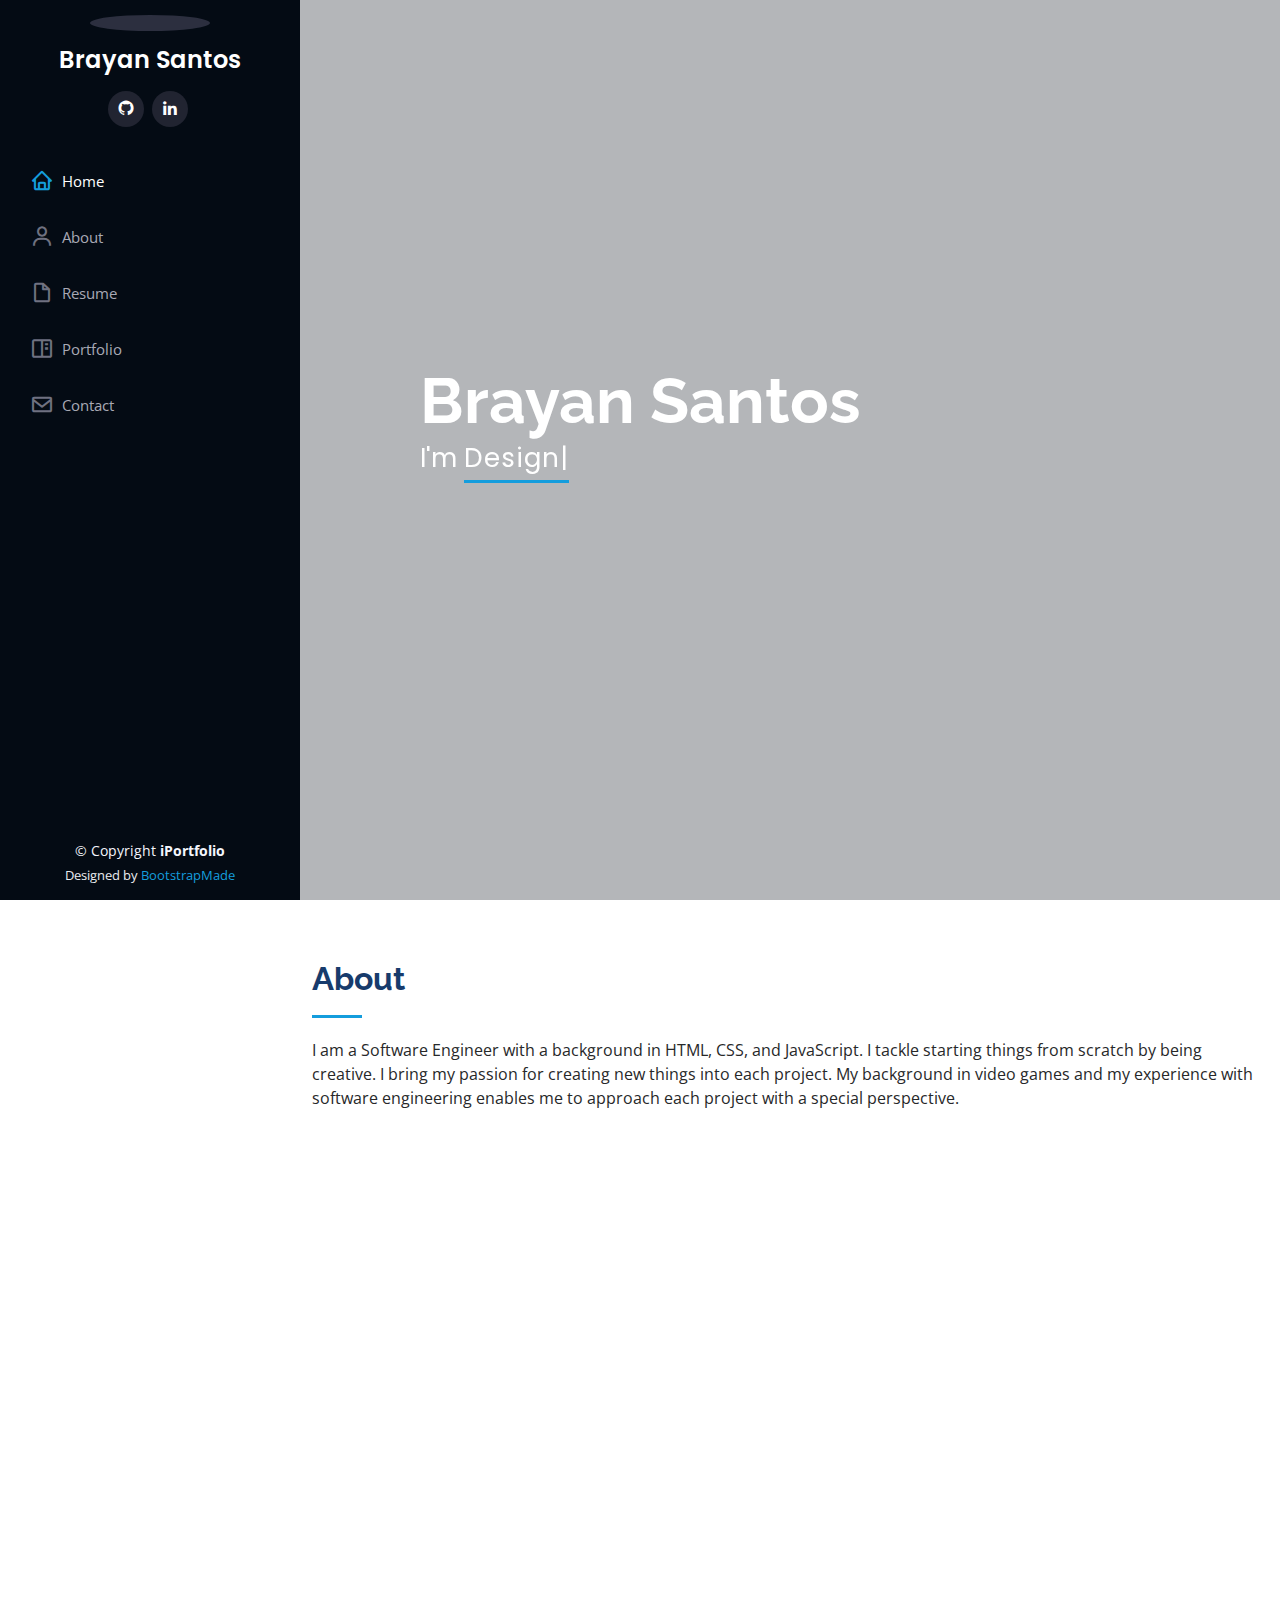
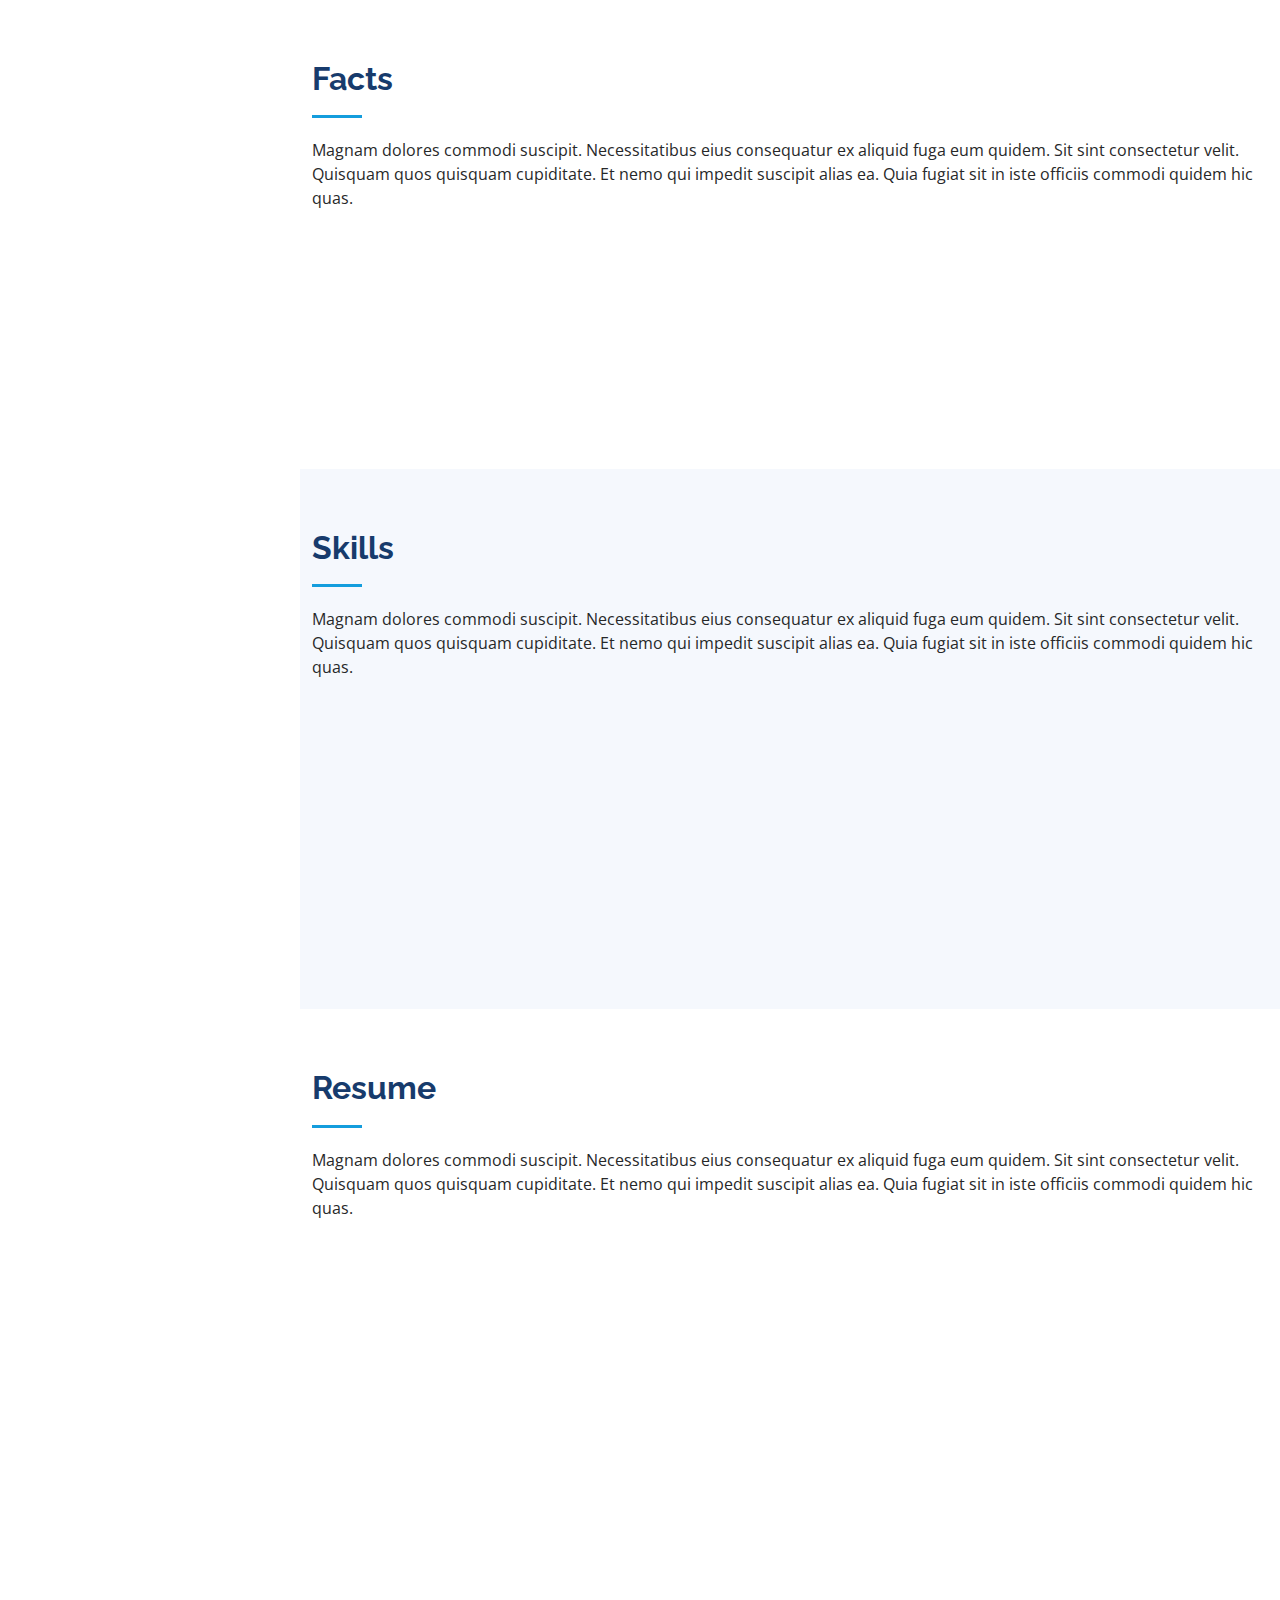
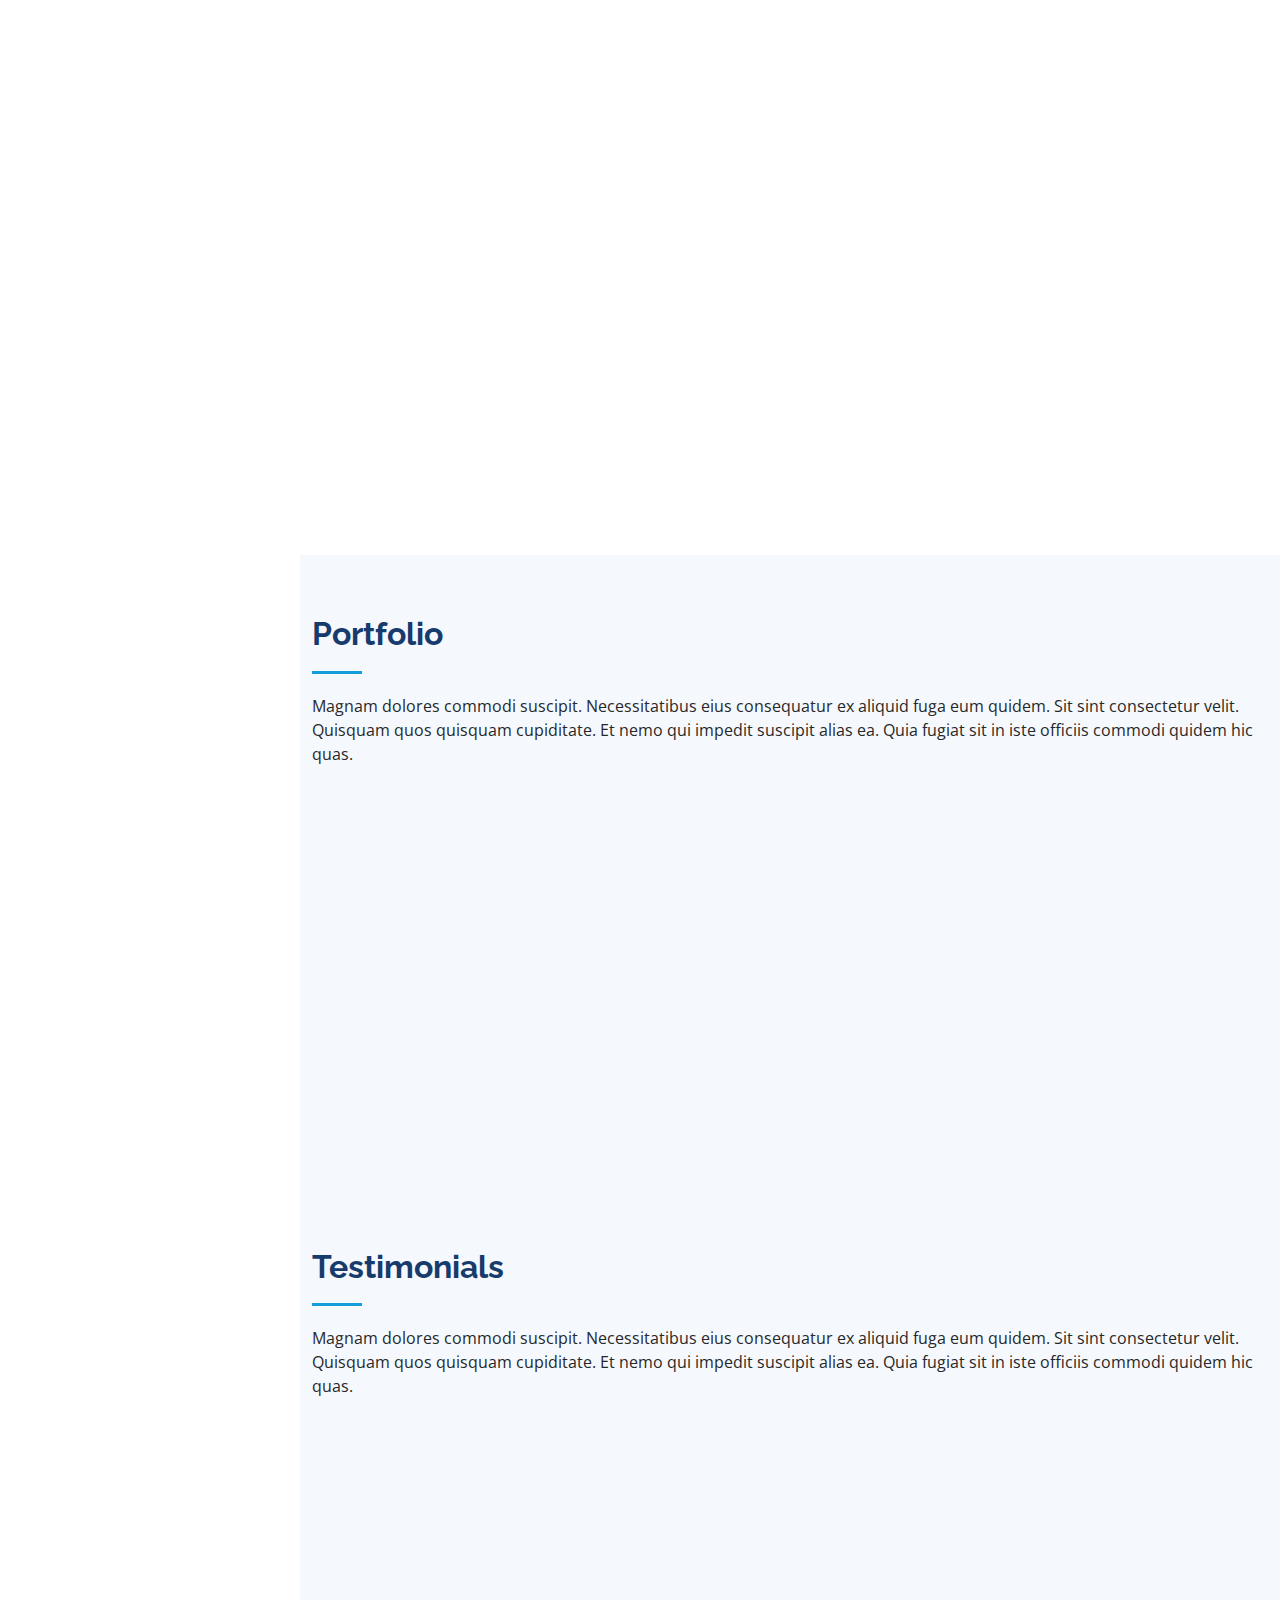
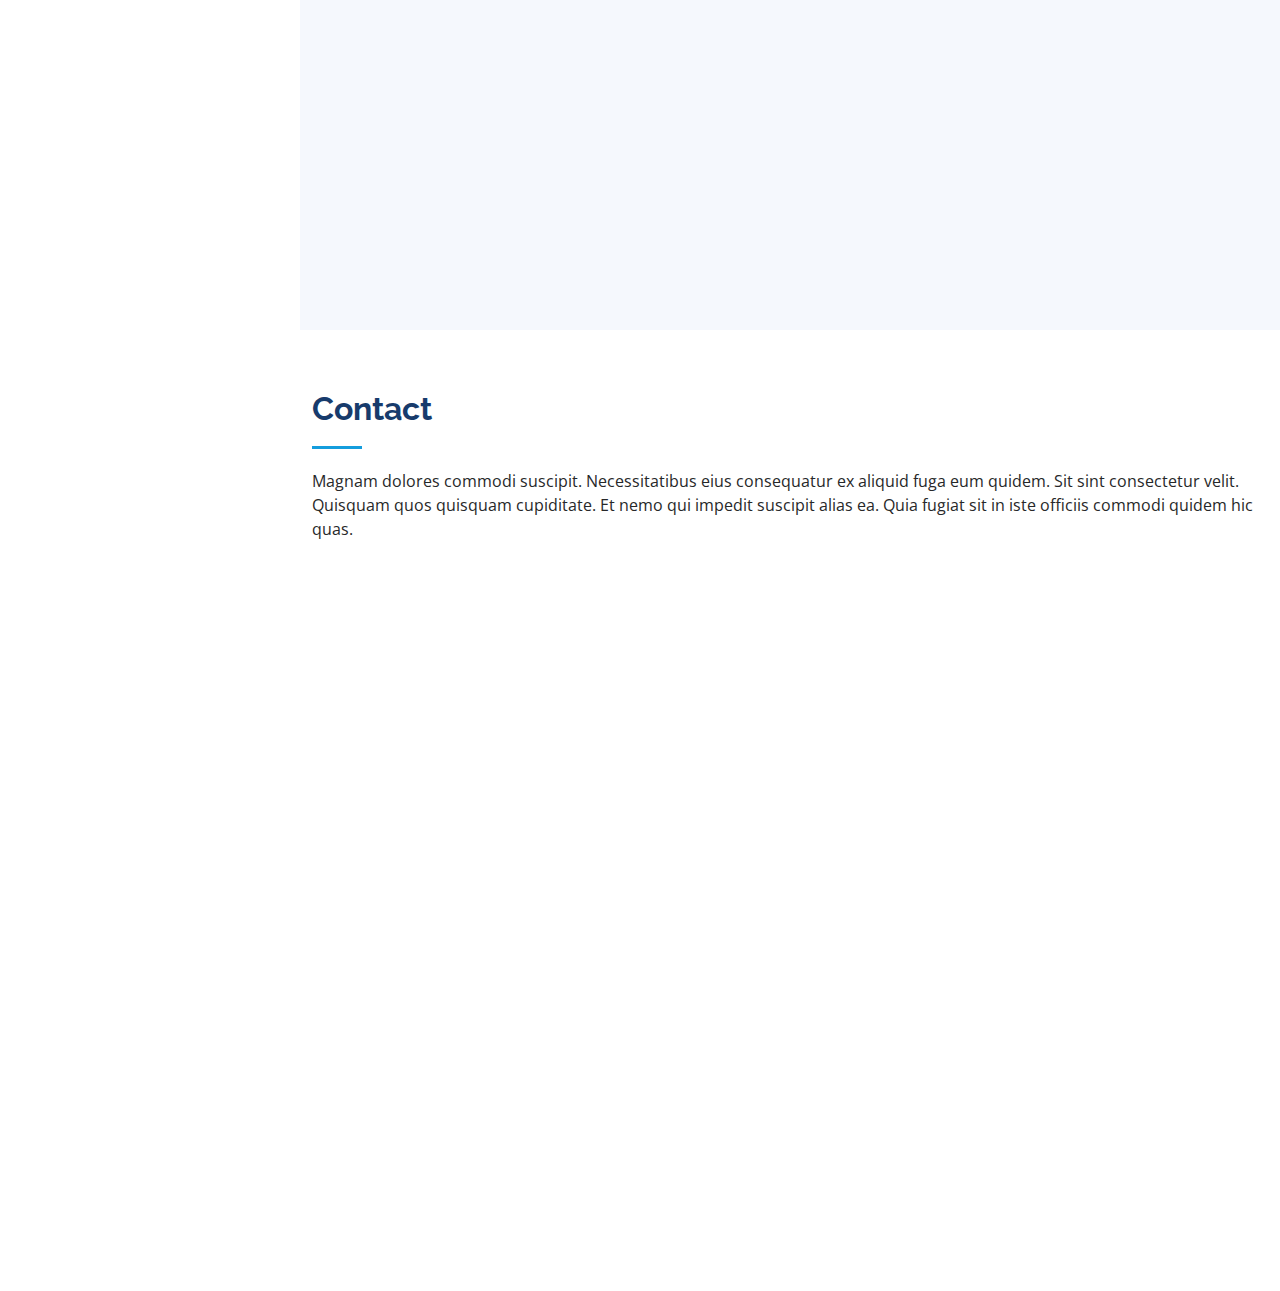
==== index.html @ 679c499c "updated portfolio" ====
<!DOCTYPE html>
<html lang="en">

<head>
  <meta charset="utf-8">
  <meta content="width=device-width, initial-scale=1.0" name="viewport">

  <title>Brayan Santos</title>
  <meta content="" name="description">
  <meta content="" name="keywords">

  <!-- Favicons -->
  <link href="assets/img/favicon.png" rel="icon">
  <link href="assets/img/apple-touch-icon.png" rel="apple-touch-icon">

  <!-- Google Fonts -->
  <link href="https://fonts.googleapis.com/css?family=Open+Sans:300,300i,400,400i,600,600i,700,700i|Raleway:300,300i,400,400i,500,500i,600,600i,700,700i|Poppins:300,300i,400,400i,500,500i,600,600i,700,700i" rel="stylesheet">

  <!-- Vendor CSS Files -->
  <link href="assets/vendor/aos/aos.css" rel="stylesheet">
  <link href="assets/vendor/bootstrap/css/bootstrap.min.css" rel="stylesheet">
  <link href="assets/vendor/bootstrap-icons/bootstrap-icons.css" rel="stylesheet">
  <link href="assets/vendor/boxicons/css/boxicons.min.css" rel="stylesheet">
  <link href="assets/vendor/glightbox/css/glightbox.min.css" rel="stylesheet">
  <link href="assets/vendor/swiper/swiper-bundle.min.css" rel="stylesheet">

  <!-- Template Main CSS File -->
  <link href="assets/css/style.css" rel="stylesheet">

  <!-- =======================================================
  * Template Name: iPortfolio - v3.3.0
  * Template URL: https://bootstrapmade.com/iportfolio-bootstrap-portfolio-websites-template/
  * Author: BootstrapMade.com
  * License: https://bootstrapmade.com/license/
  ======================================================== -->
</head>

<body>

  <!-- ======= Mobile nav toggle button ======= -->
  <i class="bi bi-list mobile-nav-toggle d-xl-none"></i>

  <!-- ======= Header ======= -->
  <header id="header">
    <div class="d-flex flex-column">

      <div class="profile">
        <img src="assets/img/IMG_1778.jpg" alt="" class="img-fluid rounded-circle">
        <h1 class="text-light"><a href="index.html">Brayan Santos</a></h1>
        <div class="social-links mt-3 text-center">
          <a href="https://github.com/braryansantos97" class="github"><i class="bx bxl-github"></i></a>
          <a href="https://www.linkedin.com/in/brayan-santos/" class="linkedin"><i class="bx bxl-linkedin"></i></a>
        </div>
      </div>

      <nav id="navbar" class="nav-menu navbar">
        <ul>
          <li><a href="#hero" class="nav-link scrollto active"><i class="bx bx-home"></i> <span>Home</span></a></li>
          <li><a href="#about" class="nav-link scrollto"><i class="bx bx-user"></i> <span>About</span></a></li>
          <li><a href="#resume" class="nav-link scrollto"><i class="bx bx-file-blank"></i> <span>Resume</span></a></li>
          <li><a href="#portfolio" class="nav-link scrollto"><i class="bx bx-book-content"></i> <span>Portfolio</span></a></li>
          <li><a href="#contact" class="nav-link scrollto"><i class="bx bx-envelope"></i> <span>Contact</span></a></li>
        </ul>
      </nav><!-- .nav-menu -->
    </div>
  </header><!-- End Header -->

  <!-- ======= Hero Section ======= -->
  <section id="hero" class="d-flex flex-column justify-content-center align-items-center">
    <div class="hero-container" data-aos="fade-in">
      <h1>Brayan Santos</h1>
      <p>I'm <span class="typed" data-typed-items="Designer, Developer, Freelancer"></span></p>
    </div>
  </section><!-- End Hero -->

  <main id="main">

    <!-- ======= About Section ======= -->
    <section id="about" class="about">
      <div class="container">

        <div class="section-title">
          <h2>About</h2>
          <p>
            I am a Software Engineer with a background in HTML, CSS, and JavaScript. I tackle starting things from scratch by being creative.
            I bring my passion for creating new things into each project.
            My background in video games and my experience with software engineering enables me to approach each project with a special perspective.
          </p>
        </div>

        <div class="row">
          <div class="col-lg-4" data-aos="fade-right">
            <img src="assets/img/IMG_1778.jpg" class="img-fluid" alt="">
          </div>
          <div class="col-lg-8 pt-4 pt-lg-0 content" data-aos="fade-left">
            <h3>Software Engineer</h3>
            <p class="fst-italic">
              Lorem ipsum dolor sit amet, consectetur adipiscing elit, sed do eiusmod tempor incididunt ut labore et dolore
              magna aliqua.
            </p>
            <div class="row">
              <div class="col-lg-6">
                <ul>
                  <li><i class="bi bi-chevron-right"></i> <strong>Birthday:</strong> <span>3 Nov 1997</span></li>
                  <li><i class="bi bi-chevron-right"></i> <strong>Website:</strong> <span>www.example.com</span></li>
                  <li><i class="bi bi-chevron-right"></i> <strong>Phone:</strong> <span>+1 571 659 3630</span></li>
                  <li><i class="bi bi-chevron-right"></i> <strong>City:</strong> <span>Virginia, USA</span></li>
                </ul>
              </div>
              <div class="col-lg-6">
                <ul>
                  <li><i class="bi bi-chevron-right"></i> <strong>Age:</strong> <span>23</span></li>
                  <li><i class="bi bi-chevron-right"></i> <strong>Degree:</strong> <span></span></li>
                  <li><i class="bi bi-chevron-right"></i> <strong>Email:</strong> <span>santos.a.brayan97@gmail.com</span></li>
                </ul>
              </div>
            </div>
            <p>
              Officiis eligendi itaque labore et dolorum mollitia officiis optio vero. Quisquam sunt adipisci omnis et ut. Nulla accusantium dolor incidunt officia tempore. Et eius omnis.
              Cupiditate ut dicta maxime officiis quidem quia. Sed et consectetur qui quia repellendus itaque neque. Aliquid amet quidem ut quaerat cupiditate. Ab et eum qui repellendus omnis culpa magni laudantium dolores.
            </p>
          </div>
        </div>

      </div>
    </section><!-- End About Section -->

    <!-- ======= Facts Section ======= -->
    <section id="facts" class="facts">
      <div class="container">

        <div class="section-title">
          <h2>Facts</h2>
          <p>Magnam dolores commodi suscipit. Necessitatibus eius consequatur ex aliquid fuga eum quidem. Sit sint consectetur velit. Quisquam quos quisquam cupiditate. Et nemo qui impedit suscipit alias ea. Quia fugiat sit in iste officiis commodi quidem hic quas.</p>
        </div>

        <div class="row no-gutters">

          <!-- <div class="col-lg-3 col-md-6 d-md-flex align-items-md-stretch" data-aos="fade-up">
            <div class="count-box">
              <i class="bi bi-emoji-smile"></i>
              <span data-purecounter-start="0" data-purecounter-end="232" data-purecounter-duration="1" class="purecounter"></span>
              <p><strong>Happy Clients</strong> consequuntur quae</p>
            </div>
          </div> -->

          <div class="col-lg-3 col-md-6 d-md-flex align-items-md-stretch" data-aos="fade-up" data-aos-delay="100">
            <div class="count-box">
              <i class="bi bi-journal-richtext"></i>
              <span data-purecounter-start="0" data-purecounter-end="15" data-purecounter-duration="1" class="purecounter"></span>
              <p><strong>Projects</strong> adipisci atque cum quia aut</p>
            </div>
          </div>

          <div class="col-lg-3 col-md-6 d-md-flex align-items-md-stretch" data-aos="fade-up" data-aos-delay="200">
            <div class="count-box">
              <i class="bi bi-headset"></i>
              <span data-purecounter-start="0" data-purecounter-end="400" data-purecounter-duration="1" class="purecounter"></span>
              <p><strong>Hours Of Support</strong> aut commodi quaerat</p>
            </div>
          </div>

          <div class="col-lg-3 col-md-6 d-md-flex align-items-md-stretch" data-aos="fade-up" data-aos-delay="300">
            <div class="count-box">
              <i class="bi bi-people"></i>
              <span data-purecounter-start="0" data-purecounter-end="2" data-purecounter-duration="1" class="purecounter"></span>
              <p><strong>Hard Workers</strong> rerum asperiores dolor</p>
            </div>
          </div>

        </div>

      </div>
    </section><!-- End Facts Section -->

    <!-- ======= Skills Section ======= -->
    <section id="skills" class="skills section-bg">
      <div class="container">

        <div class="section-title">
          <h2>Skills</h2>
          <p>Magnam dolores commodi suscipit. Necessitatibus eius consequatur ex aliquid fuga eum quidem. Sit sint consectetur velit. Quisquam quos quisquam cupiditate. Et nemo qui impedit suscipit alias ea. Quia fugiat sit in iste officiis commodi quidem hic quas.</p>
        </div>

        <div class="row skills-content">

          <div class="col-lg-6" data-aos="fade-up">

            <div class="progress">
              <span class="skill">HTML <i class="val">100%</i></span>
              <div class="progress-bar-wrap">
                <div class="progress-bar" role="progressbar" aria-valuenow="100" aria-valuemin="0" aria-valuemax="100"></div>
              </div>
            </div>

            <div class="progress">
              <span class="skill">CSS <i class="val">75%</i></span>
              <div class="progress-bar-wrap">
                <div class="progress-bar" role="progressbar" aria-valuenow="75" aria-valuemin="0" aria-valuemax="100"></div>
              </div>
            </div>

            <div class="progress">
              <span class="skill">JavaScript <i class="val">75%</i></span>
              <div class="progress-bar-wrap">
                <div class="progress-bar" role="progressbar" aria-valuenow="75" aria-valuemin="0" aria-valuemax="100"></div>
              </div>
            </div>

            <div class="progress">
              <span class="skill">Node.Js <i class="val">65%</i></span>
              <div class="progress-bar-wrap">
                <div class="progress-bar" role="progressbar" aria-valuenow="65" aria-valuemin="0" aria-valuemax="100"></div>
              </div>
            </div>

          </div>

          <div class="col-lg-6" data-aos="fade-up" data-aos-delay="100">

            <div class="progress">
              <span class="skill">React <i class="val">65%</i></span>
              <div class="progress-bar-wrap">
                <div class="progress-bar" role="progressbar" aria-valuenow="65" aria-valuemin="0" aria-valuemax="100"></div>
              </div>
            </div>

            <div class="progress">
              <span class="skill">Phyton <i class="val">50%</i></span>
              <div class="progress-bar-wrap">
                <div class="progress-bar" role="progressbar" aria-valuenow="50" aria-valuemin="0" aria-valuemax="100"></div>
              </div>
            </div>

            <div class="progress">
              <span class="skill">express <i class="val">65%</i></span>
              <div class="progress-bar-wrap">
                <div class="progress-bar" role="progressbar" aria-valuenow="65" aria-valuemin="0" aria-valuemax="100"></div>
              </div>
            </div>

            <div class="progress">
              <span class="skill">Jira <i class="val">50%</i></span>
              <div class="progress-bar-wrap">
                <div class="progress-bar" role="progressbar" aria-valuenow="50" aria-valuemin="0" aria-valuemax="100"></div>
              </div>
            </div>

          </div>

        </div>

      </div>
    </section><!-- End Skills Section -->

    <!-- ======= Resume Section ======= -->
    <section id="resume" class="resume">
      <div class="container">

        <div class="section-title">
          <h2>Resume</h2>
          <p>Magnam dolores commodi suscipit. Necessitatibus eius consequatur ex aliquid fuga eum quidem. Sit sint consectetur velit. Quisquam quos quisquam cupiditate. Et nemo qui impedit suscipit alias ea. Quia fugiat sit in iste officiis commodi quidem hic quas.</p>
        </div>

        <div class="row">
          <div class="col-lg-6" data-aos="fade-up">
            <h3 class="resume-title">Sumary</h3>
            <div class="resume-item pb-0">
              <h4>Brayan Santos</h4>
              <p><em>Innovative and deadline-driven Graphic Designer with 3+ years of experience designing and developing user-centered digital/print marketing material from initial concept to final, polished deliverable.</em></p>
              <ul>
                <li>4992 Landover ct,Woodbridge, VA</li>
                <li>(571) 659-3630</li>
                <li>santos.a.brayan97@gmail.com</li>
              </ul>
            </div>

            <h3 class="resume-title">Education</h3>
            <div class="resume-item">
              <h4>Software Engineering Immersive</h4>
              <h5>2021 - 2021</h5>
              <p><em>General Assembly</em></p>
              <p>Qui deserunt veniam. Et sed aliquam labore tempore sed quisquam iusto autem sit. Ea vero voluptatum qui ut dignissimos deleniti nerada porti sand markend</p>
            </div>
            <div class="resume-item">
              <h4>High School diploma</h4>
              <h5>2015 - 2018</h5>
              <p><em>C.D Hylton High School</em></p>
              <p>Quia nobis sequi est occaecati aut. Repudiandae et iusto quae reiciendis et quis Eius vel ratione eius unde vitae rerum voluptates asperiores voluptatem Earum molestiae consequatur neque etlon sader mart dila</p>
            </div>
          </div>
          <div class="col-lg-6" data-aos="fade-up" data-aos-delay="100">
            <h3 class="resume-title">Professional Experience</h3>
            <div class="resume-item">
              <h4>Senior graphic design specialist</h4>
              <h5>2019 - Present</h5>
              <p><em>Experion, New York, NY </em></p>
              <ul>
                <li>Lead in the design, development, and implementation of the graphic, layout, and production communication materials</li>
                <li>Delegate tasks to the 7 members of the design team and provide counsel on all aspects of the project. </li>
                <li>Supervise the assessment of all graphic materials in order to ensure quality and accuracy of the design</li>
                <li>Oversee the efficient use of production project budgets ranging from $2,000 - $25,000</li>
              </ul>
            </div>
            <div class="resume-item">
              <h4>Graphic design specialist</h4>
              <h5>2017 - 2018</h5>
              <p><em>Stepping Stone Advertising, New York, NY</em></p>
              <ul>
                <li>Developed numerous marketing programs (logos, brochures,infographics, presentations, and advertisements).</li>
                <li>Managed up to 5 projects or tasks at a given time while under pressure</li>
                <li>Recommended and consulted with clients on the most appropriate graphic design</li>
                <li>Created 4+ design presentations and proposals a month for clients and account managers</li>
              </ul>
            </div>
          </div>
        </div>

      </div>
    </section><!-- End Resume Section -->

    <!-- ======= Portfolio Section ======= -->
    <section id="portfolio" class="portfolio section-bg">
      <div class="container">

        <div class="section-title">
          <h2>Portfolio</h2>
          <p>Magnam dolores commodi suscipit. Necessitatibus eius consequatur ex aliquid fuga eum quidem. Sit sint consectetur velit. Quisquam quos quisquam cupiditate. Et nemo qui impedit suscipit alias ea. Quia fugiat sit in iste officiis commodi quidem hic quas.</p>
        </div>

        <div class="row" data-aos="fade-up">
          <div class="col-lg-12 d-flex justify-content-center">
            <ul id="portfolio-flters">
              <li data-filter="*" class="filter-active">All</li>
              <li data-filter=".filter-app">App</li>
              <li data-filter=".filter-card">Card</li>
              <li data-filter=".filter-web">Web</li>
            </ul>
          </div>
        </div>

        <div class="row portfolio-container" data-aos="fade-up" data-aos-delay="100">

          <div class="col-lg-4 col-md-6 portfolio-item filter-app">
            <div class="portfolio-wrap">
              <img src="assets/img/portfolio/Screen Shot 2021-09-15 at 12.10.08 PM.png" class="img-fluid" alt="">
              <div class="portfolio-links">
                <a href="https://bookmarks-santos.herokuapp.com/"><i class="bx bx-plus"></i></a>
                <a href="portfolio-details.html" title="More Details"><i class="bx bx-link"></i></a>
              </div>
            </div>
          </div>

          <div class="col-lg-4 col-md-6 portfolio-item filter-web">
            <div class="portfolio-wrap">
              <img src="assets/img/portfolio/Screen Shot 2021-09-15 at 11.29.41 AM.png" class="img-fluid" alt="">
              <div class="portfolio-links">
                <a href="https://gigis-outlet-llc.herokuapp.com/"><i class="bx bx-plus"></i></a>
                <a href="portfolio-details.html" title="More Details"><i class="bx bx-link"></i></a>
              </div>
            </div>
          </div>

          <div class="col-lg-4 col-md-6 portfolio-item filter-app">
            <div class="portfolio-wrap">
              <img src="assets/img/portfolio/Screen Shot 2021-09-15 at 12.02.04 PM.png" class="img-fluid" alt="">
              <div class="portfolio-links">
                <a href="https://cff8k.csb.app/"><i class="bx bx-plus"></i></a>
                <a href="portfolio-details.html" title="More Details"><i class="bx bx-link"></i></a>
              </div>
            </div>
          </div>

          <div class="col-lg-4 col-md-6 portfolio-item filter-card">
            <div class="portfolio-wrap">
              <img src="assets/img/portfolio/Screen Shot 2021-09-15 at 12.01.05 PM.png" class="img-fluid" alt="">
              <div class="portfolio-links">
                <a href="https://n7s6l.csb.app/"><i class="bx bx-plus"></i></a>
                <a href="portfolio-details.html" title="More Details"><i class="bx bx-link"></i></a>
              </div>
            </div>
          </div>

          <!-- <div class="col-lg-4 col-md-6 portfolio-item filter-web">
            <div class="portfolio-wrap">
              <img src="assets/img/portfolio/Screen Shot 2021-09-15 at 11.29.41 AM.png" class="img-fluid" alt="">
              <div class="portfolio-links">
                <a href="assets/img/portfolio/Screen Shot 2021-09-15 at 11.29.41 AM.png" data-gallery="portfolioGallery" class="portfolio-lightbox" title="Gigis Outlet LLC"><i class="bx bx-plus"></i></a>
                <a href="portfolio-details.html" title="More Details"><i class="bx bx-link"></i></a>
              </div>
            </div>
          </div> -->

        </div>

      </div>
    </section><!-- End Portfolio Section -->

    <!-- ======= Services Section ======= -->

    <!-- End Services Section -->

    <!-- ======= Testimonials Section ======= -->
    <section id="testimonials" class="testimonials section-bg">
      <div class="container">

        <div class="section-title">
          <h2>Testimonials</h2>
          <p>Magnam dolores commodi suscipit. Necessitatibus eius consequatur ex aliquid fuga eum quidem. Sit sint consectetur velit. Quisquam quos quisquam cupiditate. Et nemo qui impedit suscipit alias ea. Quia fugiat sit in iste officiis commodi quidem hic quas.</p>
        </div>

        <div class="testimonials-slider swiper-container" data-aos="fade-up" data-aos-delay="100">
          <div class="swiper-wrapper">

            <div class="swiper-slide">
              <div class="testimonial-item" data-aos="fade-up">
                <p>
                  <i class="bx bxs-quote-alt-left quote-icon-left"></i>
                  Proin iaculis purus consequat sem cure digni ssim donec porttitora entum suscipit rhoncus. Accusantium quam, ultricies eget id, aliquam eget nibh et. Maecen aliquam, risus at semper.
                  <i class="bx bxs-quote-alt-right quote-icon-right"></i>
                </p>
                <img src="assets/img/testimonials/testimonials-1.jpg" class="testimonial-img" alt="">
                <h3>Saul Goodman</h3>
                <h4>Ceo &amp; Founder</h4>
              </div>
            </div><!-- End testimonial item -->

            <div class="swiper-slide">
              <div class="testimonial-item" data-aos="fade-up" data-aos-delay="100">
                <p>
                  <i class="bx bxs-quote-alt-left quote-icon-left"></i>
                  Export tempor illum tamen malis malis eram quae irure esse labore quem cillum quid cillum eram malis quorum velit fore eram velit sunt aliqua noster fugiat irure amet legam anim culpa.
                  <i class="bx bxs-quote-alt-right quote-icon-right"></i>
                </p>
                <img src="assets/img/testimonials/testimonials-2.jpg" class="testimonial-img" alt="">
                <h3>Sara Wilsson</h3>
                <h4>Designer</h4>
              </div>
            </div><!-- End testimonial item -->

            <div class="swiper-slide">
              <div class="testimonial-item" data-aos="fade-up" data-aos-delay="200">
                <p>
                  <i class="bx bxs-quote-alt-left quote-icon-left"></i>
                  Enim nisi quem export duis labore cillum quae magna enim sint quorum nulla quem veniam duis minim tempor labore quem eram duis noster aute amet eram fore quis sint minim.
                  <i class="bx bxs-quote-alt-right quote-icon-right"></i>
                </p>
                <img src="assets/img/testimonials/testimonials-3.jpg" class="testimonial-img" alt="">
                <h3>Jena Karlis</h3>
                <h4>Store Owner</h4>
              </div>
            </div><!-- End testimonial item -->

            <div class="swiper-slide">
              <div class="testimonial-item" data-aos="fade-up" data-aos-delay="300">
                <p>
                  <i class="bx bxs-quote-alt-left quote-icon-left"></i>
                  Fugiat enim eram quae cillum dolore dolor amet nulla culpa multos export minim fugiat minim velit minim dolor enim duis veniam ipsum anim magna sunt elit fore quem dolore labore illum veniam.
                  <i class="bx bxs-quote-alt-right quote-icon-right"></i>
                </p>
                <img src="assets/img/testimonials/testimonials-4.jpg" class="testimonial-img" alt="">
                <h3>Matt Brandon</h3>
                <h4>Freelancer</h4>
              </div>
            </div><!-- End testimonial item -->

            <div class="swiper-slide">
              <div class="testimonial-item" data-aos="fade-up" data-aos-delay="400">
                <p>
                  <i class="bx bxs-quote-alt-left quote-icon-left"></i>
                  Quis quorum aliqua sint quem legam fore sunt eram irure aliqua veniam tempor noster veniam enim culpa labore duis sunt culpa nulla illum cillum fugiat legam esse veniam culpa fore nisi cillum quid.
                  <i class="bx bxs-quote-alt-right quote-icon-right"></i>
                </p>
                <img src="assets/img/testimonials/testimonials-5.jpg" class="testimonial-img" alt="">
                <h3>John Larson</h3>
                <h4>Entrepreneur</h4>
              </div>
            </div><!-- End testimonial item -->

          </div>
          <div class="swiper-pagination"></div>
        </div>

      </div>
    </section><!-- End Testimonials Section -->

    <!-- ======= Contact Section ======= -->
    <section id="contact" class="contact">
      <div class="container">

        <div class="section-title">
          <h2>Contact</h2>
          <p>Magnam dolores commodi suscipit. Necessitatibus eius consequatur ex aliquid fuga eum quidem. Sit sint consectetur velit. Quisquam quos quisquam cupiditate. Et nemo qui impedit suscipit alias ea. Quia fugiat sit in iste officiis commodi quidem hic quas.</p>
        </div>

        <div class="row" data-aos="fade-in">

          <div class="col-lg-5 d-flex align-items-stretch">
            <div class="info">
              <div class="address">
                <i class="bi bi-geo-alt"></i>
                <h4>Location:</h4>
                <p>4992 Landover ct, Woodbridge, VA 22193</p>
              </div>

              <div class="email">
                <i class="bi bi-envelope"></i>
                <h4>Email:</h4>
                <p>santos.a.brayan97@gmail.com</p>
              </div>

              <div class="phone">
                <i class="bi bi-phone"></i>
                <h4>Call:</h4>
                <p>+1 571 659 3630</p>
              </div>

            </div>

          </div>

          <div class="col-lg-7 mt-5 mt-lg-0 d-flex align-items-stretch">
            <form action="forms/contact.php" method="post" role="form" class="php-email-form">
              <div class="row">
                <div class="form-group col-md-6">
                  <label for="name">Your Name</label>
                  <input type="text" name="name" class="form-control" id="name" required>
                </div>
                <div class="form-group col-md-6">
                  <label for="name">Your Email</label>
                  <input type="email" class="form-control" name="email" id="email" required>
                </div>
              </div>
              <div class="form-group">
                <label for="name">Subject</label>
                <input type="text" class="form-control" name="subject" id="subject" required>
              </div>
              <div class="form-group">
                <label for="name">Message</label>
                <textarea class="form-control" name="message" rows="10" required></textarea>
              </div>
              <div class="my-3">
                <div class="loading">Loading</div>
                <div class="error-message"></div>
                <div class="sent-message">Your message has been sent. Thank you!</div>
              </div>
              <div class="text-center"><button type="submit">Send Message</button></div>
            </form>
          </div>

        </div>

      </div>
    </section><!-- End Contact Section -->

  </main><!-- End #main -->

  <!-- ======= Footer ======= -->
  <footer id="footer">
    <div class="container">
      <div class="copyright">
        &copy; Copyright <strong><span>iPortfolio</span></strong>
      </div>
      <div class="credits">
        <!-- All the links in the footer should remain intact. -->
        <!-- You can delete the links only if you purchased the pro version. -->
        <!-- Licensing information: https://bootstrapmade.com/license/ -->
        <!-- Purchase the pro version with working PHP/AJAX contact form: https://bootstrapmade.com/iportfolio-bootstrap-portfolio-websites-template/ -->
        Designed by <a href="https://bootstrapmade.com/">BootstrapMade</a>
      </div>
    </div>
  </footer><!-- End  Footer -->

  <a href="#" class="back-to-top d-flex align-items-center justify-content-center"><i class="bi bi-arrow-up-short"></i></a>

  <!-- Vendor JS Files -->
  <script src="assets/vendor/aos/aos.js"></script>
  <script src="assets/vendor/bootstrap/js/bootstrap.bundle.min.js"></script>
  <script src="assets/vendor/glightbox/js/glightbox.min.js"></script>
  <script src="assets/vendor/isotope-layout/isotope.pkgd.min.js"></script>
  <script src="assets/vendor/php-email-form/validate.js"></script>
  <script src="assets/vendor/purecounter/purecounter.js"></script>
  <script src="assets/vendor/swiper/swiper-bundle.min.js"></script>
  <script src="assets/vendor/typed.js/typed.min.js"></script>
  <script src="assets/vendor/waypoints/noframework.waypoints.js"></script>

  <!-- Template Main JS File -->
  <script src="assets/js/main.js"></script>

</body>

</html>
---- assets/css/style.css ----
/**
* Template Name: iPortfolio - v3.3.0
* Template URL: https://bootstrapmade.com/iportfolio-bootstrap-portfolio-websites-template/
* Author: BootstrapMade.com
* License: https://bootstrapmade.com/license/
*/

/*--------------------------------------------------------------
# General
--------------------------------------------------------------*/
body {
  font-family: "Open Sans", sans-serif;
  color: #272829;
}

a {
  color: #149ddd;
  text-decoration: none;
}

a:hover {
  color: #37b3ed;
  text-decoration: none;
}

h1, h2, h3, h4, h5, h6 {
  font-family: "Raleway", sans-serif;
}

/*--------------------------------------------------------------
# Back to top button
--------------------------------------------------------------*/
.back-to-top {
  position: fixed;
  visibility: hidden;
  opacity: 0;
  right: 15px;
  bottom: 15px;
  z-index: 996;
  background: #149ddd;
  width: 40px;
  height: 40px;
  border-radius: 50px;
  transition: all 0.4s;
}

.back-to-top i {
  font-size: 28px;
  color: #fff;
  line-height: 0;
}

.back-to-top:hover {
  background: #2eafec;
  color: #fff;
}

.back-to-top.active {
  visibility: visible;
  opacity: 1;
}

/*--------------------------------------------------------------
# Header
--------------------------------------------------------------*/
#header {
  position: fixed;
  top: 0;
  left: 0;
  bottom: 0;
  width: 300px;
  transition: all ease-in-out 0.5s;
  z-index: 9997;
  transition: all 0.5s;
  padding: 0 15px;
  background: #040b14;
  overflow-y: auto;
}

#header .profile img {
  margin: 15px auto;
  display: block;
  width: 120px;
  border: 8px solid #2c2f3f;
}

#header .profile h1 {
  font-size: 24px;
  margin: 0;
  padding: 0;
  font-weight: 600;
  -moz-text-align-last: center;
  text-align-last: center;
  font-family: "Poppins", sans-serif;
}

#header .profile h1 a, #header .profile h1 a:hover {
  color: #fff;
  text-decoration: none;
}

#header .profile .social-links a {
  font-size: 18px;
  display: inline-block;
  background: #212431;
  color: #fff;
  line-height: 1;
  padding: 8px 0;
  margin-right: 4px;
  border-radius: 50%;
  text-align: center;
  width: 36px;
  height: 36px;
  transition: 0.3s;
}

#header .profile .social-links a:hover {
  background: #149ddd;
  color: #fff;
  text-decoration: none;
}

#main {
  margin-left: 300px;
}

@media (max-width: 1199px) {
  #header {
    left: -300px;
  }
  #main {
    margin-left: 0;
  }
}

/*--------------------------------------------------------------
# Navigation Menu
--------------------------------------------------------------*/
/* Desktop Navigation */
.nav-menu {
  padding: 30px 0 0 0;
}

.nav-menu * {
  margin: 0;
  padding: 0;
  list-style: none;
}

.nav-menu > ul > li {
  position: relative;
  white-space: nowrap;
}

.nav-menu a, .nav-menu a:focus {
  display: flex;
  align-items: center;
  color: #a8a9b4;
  padding: 12px 15px;
  margin-bottom: 8px;
  transition: 0.3s;
  font-size: 15px;
}

.nav-menu a i, .nav-menu a:focus i {
  font-size: 24px;
  padding-right: 8px;
  color: #6f7180;
}

.nav-menu a:hover, .nav-menu .active, .nav-menu .active:focus, .nav-menu li:hover > a {
  text-decoration: none;
  color: #fff;
}

.nav-menu a:hover i, .nav-menu .active i, .nav-menu .active:focus i, .nav-menu li:hover > a i {
  color: #149ddd;
}

/* Mobile Navigation */
.mobile-nav-toggle {
  position: fixed;
  right: 15px;
  top: 15px;
  z-index: 9998;
  border: 0;
  font-size: 24px;
  transition: all 0.4s;
  outline: none !important;
  background-color: #149ddd;
  color: #fff;
  width: 40px;
  height: 40px;
  display: inline-flex;
  align-items: center;
  justify-content: center;
  line-height: 0;
  border-radius: 50px;
  cursor: pointer;
}

.mobile-nav-active {
  overflow: hidden;
}

.mobile-nav-active #header {
  left: 0;
}

/*--------------------------------------------------------------
# Hero Section
--------------------------------------------------------------*/
#hero {
  width: 100%;
  height: 100vh;
  background: url("../img/IMG_1778 2.jpg") top center;
  background-size: contain;
}

#hero:before {
  content: "";
  background: rgba(5, 13, 24, 0.3);
  position: absolute;
  bottom: 0;
  top: 0;
  left: 0;
  right: 0;
  z-index: 1;
}

#hero .hero-container {
  position: relative;
  z-index: 2;
  min-width: 300px;
}

#hero h1 {
  margin: 0 0 10px 0;
  font-size: 64px;
  font-weight: 700;
  line-height: 56px;
  color: #fff;
}

#hero p {
  color: #fff;
  margin-bottom: 50px;
  font-size: 26px;
  font-family: "Poppins", sans-serif;
}

#hero p span {
  color: #fff;
  padding-bottom: 4px;
  letter-spacing: 1px;
  border-bottom: 3px solid #149ddd;
}

@media (min-width: 1024px) {
  #hero {
    background-attachment: fixed;
  }
}

@media (max-width: 768px) {
  #hero h1 {
    font-size: 28px;
    line-height: 36px;
  }
  #hero h2 {
    font-size: 18px;
    line-height: 24px;
    margin-bottom: 30px;
  }
}

/*--------------------------------------------------------------
# Sections General
--------------------------------------------------------------*/
section {
  padding: 60px 0;
  overflow: hidden;
}

.section-bg {
  background: #f5f8fd;
}

.section-title {
  padding-bottom: 30px;
}

.section-title h2 {
  font-size: 32px;
  font-weight: bold;
  margin-bottom: 20px;
  padding-bottom: 20px;
  position: relative;
  color: #173b6c;
}

.section-title h2::after {
  content: '';
  position: absolute;
  display: block;
  width: 50px;
  height: 3px;
  background: #149ddd;
  bottom: 0;
  left: 0;
}

.section-title p {
  margin-bottom: 0;
}

/*--------------------------------------------------------------
# About
--------------------------------------------------------------*/
.about .content h3 {
  font-weight: 700;
  font-size: 26px;
  color: #173b6c;
}

.about .content ul {
  list-style: none;
  padding: 0;
}

.about .content ul li {
  margin-bottom: 20px;
  display: flex;
  align-items: center;
}

.about .content ul strong {
  margin-right: 10px;
}

.about .content ul i {
  font-size: 16px;
  margin-right: 5px;
  color: #149ddd;
  line-height: 0;
}

.about .content p:last-child {
  margin-bottom: 0;
}

/*--------------------------------------------------------------
# Facts
--------------------------------------------------------------*/
.facts {
  padding-bottom: 30px;
}

.facts .count-box {
  padding: 30px;
  width: 100%;
}

.facts .count-box i {
  display: block;
  font-size: 44px;
  color: #149ddd;
  float: left;
  line-height: 0;
}

.facts .count-box span {
  font-size: 48px;
  line-height: 40px;
  display: block;
  font-weight: 700;
  color: #050d18;
  margin-left: 60px;
}

.facts .count-box p {
  padding: 15px 0 0 0;
  margin: 0 0 0 60px;
  font-family: "Raleway", sans-serif;
  font-size: 14px;
  color: #122f57;
}

.facts .count-box a {
  font-weight: 600;
  display: block;
  margin-top: 20px;
  color: #122f57;
  font-size: 15px;
  font-family: "Poppins", sans-serif;
  transition: ease-in-out 0.3s;
}

.facts .count-box a:hover {
  color: #1f5297;
}

/*--------------------------------------------------------------
# Akills
--------------------------------------------------------------*/
.skills .progress {
  height: 60px;
  display: block;
  background: none;
  border-radius: 0;
}

.skills .progress .skill {
  padding: 0;
  margin: 0 0 6px 0;
  text-transform: uppercase;
  display: block;
  font-weight: 600;
  font-family: "Poppins", sans-serif;
  color: #050d18;
}

.skills .progress .skill .val {
  float: right;
  font-style: normal;
}

.skills .progress-bar-wrap {
  background: #dce8f8;
  height: 10px;
}

.skills .progress-bar {
  width: 1px;
  height: 10px;
  transition: .9s;
  background-color: #149ddd;
}

/*--------------------------------------------------------------
# Resume
--------------------------------------------------------------*/
.resume .resume-title {
  font-size: 26px;
  font-weight: 700;
  margin-top: 20px;
  margin-bottom: 20px;
  color: #050d18;
}

.resume .resume-item {
  padding: 0 0 20px 20px;
  margin-top: -2px;
  border-left: 2px solid #1f5297;
  position: relative;
}

.resume .resume-item h4 {
  line-height: 18px;
  font-size: 18px;
  font-weight: 600;
  text-transform: uppercase;
  font-family: "Poppins", sans-serif;
  color: #050d18;
  margin-bottom: 10px;
}

.resume .resume-item h5 {
  font-size: 16px;
  background: #e4edf9;
  padding: 5px 15px;
  display: inline-block;
  font-weight: 600;
  margin-bottom: 10px;
}

.resume .resume-item ul {
  padding-left: 20px;
}

.resume .resume-item ul li {
  padding-bottom: 10px;
}

.resume .resume-item:last-child {
  padding-bottom: 0;
}

.resume .resume-item::before {
  content: "";
  position: absolute;
  width: 16px;
  height: 16px;
  border-radius: 50px;
  left: -9px;
  top: 0;
  background: #fff;
  border: 2px solid #1f5297;
}

/*--------------------------------------------------------------
# Portfolio
--------------------------------------------------------------*/
.portfolio .portfolio-item {
  margin-bottom: 30px;
}

.portfolio #portfolio-flters {
  padding: 0;
  margin: 0 auto 35px auto;
  list-style: none;
  text-align: center;
  background: #fff;
  border-radius: 50px;
  padding: 2px 15px;
}

.portfolio #portfolio-flters li {
  cursor: pointer;
  display: inline-block;
  padding: 10px 15px 8px 15px;
  font-size: 14px;
  font-weight: 600;
  line-height: 1;
  text-transform: uppercase;
  color: #272829;
  margin-bottom: 5px;
  transition: all 0.3s ease-in-out;
}

.portfolio #portfolio-flters li:hover, .portfolio #portfolio-flters li.filter-active {
  color: #149ddd;
}

.portfolio #portfolio-flters li:last-child {
  margin-right: 0;
}

.portfolio .portfolio-wrap {
  transition: 0.3s;
  position: relative;
  overflow: hidden;
  z-index: 1;
}

.portfolio .portfolio-wrap::before {
  content: "";
  background: rgba(255, 255, 255, 0.5);
  position: absolute;
  left: 0;
  right: 0;
  top: 0;
  bottom: 0;
  transition: all ease-in-out 0.3s;
  z-index: 2;
  opacity: 0;
}

.portfolio .portfolio-wrap .portfolio-links {
  opacity: 1;
  left: 0;
  right: 0;
  bottom: -60px;
  z-index: 3;
  position: absolute;
  transition: all ease-in-out 0.3s;
  display: flex;
  justify-content: center;
}

.portfolio .portfolio-wrap .portfolio-links a {
  color: #fff;
  font-size: 28px;
  text-align: center;
  background: rgba(20, 157, 221, 0.75);
  transition: 0.3s;
  width: 50%;
}

.portfolio .portfolio-wrap .portfolio-links a:hover {
  background: rgba(20, 157, 221, 0.95);
}

.portfolio .portfolio-wrap .portfolio-links a + a {
  border-left: 1px solid #37b3ed;
}

.portfolio .portfolio-wrap:hover::before {
  top: 0;
  left: 0;
  right: 0;
  bottom: 0;
  opacity: 1;
}

.portfolio .portfolio-wrap:hover .portfolio-links {
  opacity: 1;
  bottom: 0;
}

/*--------------------------------------------------------------
# Portfolio Details
--------------------------------------------------------------*/
.portfolio-details {
  padding-top: 40px;
}

.portfolio-details .portfolio-details-slider img {
  width: 100%;
}

.portfolio-details .portfolio-details-slider .swiper-pagination {
  margin-top: 20px;
  position: relative;
}

.portfolio-details .portfolio-details-slider .swiper-pagination .swiper-pagination-bullet {
  width: 12px;
  height: 12px;
  background-color: #fff;
  opacity: 1;
  border: 1px solid #149ddd;
}

.portfolio-details .portfolio-details-slider .swiper-pagination .swiper-pagination-bullet-active {
  background-color: #149ddd;
}

.portfolio-details .portfolio-info {
  padding: 30px;
  box-shadow: 0px 0 30px rgba(5, 13, 24, 0.08);
}

.portfolio-details .portfolio-info h3 {
  font-size: 22px;
  font-weight: 700;
  margin-bottom: 20px;
  padding-bottom: 20px;
  border-bottom: 1px solid #eee;
}

.portfolio-details .portfolio-info ul {
  list-style: none;
  padding: 0;
  font-size: 15px;
}

.portfolio-details .portfolio-info ul li + li {
  margin-top: 10px;
}

.portfolio-details .portfolio-description {
  padding-top: 30px;
}

.portfolio-details .portfolio-description h2 {
  font-size: 26px;
  font-weight: 700;
  margin-bottom: 20px;
}

.portfolio-details .portfolio-description p {
  padding: 0;
}

/*--------------------------------------------------------------
# Services
--------------------------------------------------------------*/
.services .icon-box {
  margin-bottom: 20px;
}

.services .icon {
  float: left;
  display: flex;
  align-items: center;
  justify-content: center;
  width: 54px;
  height: 54px;
  background: #149ddd;
  border-radius: 50%;
  transition: 0.5s;
  border: 1px solid #149ddd;
}

.services .icon i {
  color: #fff;
  font-size: 24px;
  line-height: 0;
}

.services .icon-box:hover .icon {
  background: #fff;
}

.services .icon-box:hover .icon i {
  color: #149ddd;
}

.services .title {
  margin-left: 80px;
  font-weight: 700;
  margin-bottom: 15px;
  font-size: 18px;
}

.services .title a {
  color: #343a40;
}

.services .title a:hover {
  color: #149ddd;
}

.services .description {
  margin-left: 80px;
  line-height: 24px;
  font-size: 14px;
}

/*--------------------------------------------------------------
# Testimonials
--------------------------------------------------------------*/
.testimonials .testimonial-item {
  box-sizing: content-box;
  text-align: center;
  min-height: 320px;
}

.testimonials .testimonial-item .testimonial-img {
  width: 90px;
  border-radius: 50%;
  margin: 0 auto;
}

.testimonials .testimonial-item h3 {
  font-size: 18px;
  font-weight: bold;
  margin: 10px 0 5px 0;
  color: #111;
}

.testimonials .testimonial-item h4 {
  font-size: 14px;
  color: #999;
  margin: 0;
}

.testimonials .testimonial-item .quote-icon-left, .testimonials .testimonial-item .quote-icon-right {
  color: #c3e8fa;
  font-size: 26px;
}

.testimonials .testimonial-item .quote-icon-left {
  display: inline-block;
  left: -5px;
  position: relative;
}

.testimonials .testimonial-item .quote-icon-right {
  display: inline-block;
  right: -5px;
  position: relative;
  top: 10px;
}

.testimonials .testimonial-item p {
  font-style: italic;
  margin: 0 15px 15px 15px;
  padding: 20px;
  background: #fff;
  position: relative;
  margin-bottom: 35px;
  border-radius: 6px;
  box-shadow: 0px 2px 15px rgba(0, 0, 0, 0.1);
}

.testimonials .testimonial-item p::after {
  content: "";
  width: 0;
  height: 0;
  border-top: 20px solid #fff;
  border-right: 20px solid transparent;
  border-left: 20px solid transparent;
  position: absolute;
  bottom: -20px;
  left: calc(50% - 20px);
}

.testimonials .swiper-pagination {
  margin-top: 20px;
  position: relative;
}

.testimonials .swiper-pagination .swiper-pagination-bullet {
  width: 12px;
  height: 12px;
  background-color: #fff;
  opacity: 1;
  border: 1px solid #149ddd;
}

.testimonials .swiper-pagination .swiper-pagination-bullet-active {
  background-color: #149ddd;
}

/*--------------------------------------------------------------
# Contact
--------------------------------------------------------------*/
.contact {
  padding-bottom: 130px;
}

.contact .info {
  padding: 30px;
  background: #fff;
  width: 100%;
  box-shadow: 0 0 24px 0 rgba(0, 0, 0, 0.12);
}

.contact .info i {
  font-size: 20px;
  color: #149ddd;
  float: left;
  width: 44px;
  height: 44px;
  background: #dff3fc;
  display: flex;
  justify-content: center;
  align-items: center;
  border-radius: 50px;
  transition: all 0.3s ease-in-out;
}

.contact .info h4 {
  padding: 0 0 0 60px;
  font-size: 22px;
  font-weight: 600;
  margin-bottom: 5px;
  color: #050d18;
}

.contact .info p {
  padding: 0 0 10px 60px;
  margin-bottom: 20px;
  font-size: 14px;
  color: #173b6c;
}

.contact .info .email p {
  padding-top: 5px;
}

.contact .info .social-links {
  padding-left: 60px;
}

.contact .info .social-links a {
  font-size: 18px;
  display: inline-block;
  background: #333;
  color: #fff;
  line-height: 1;
  padding: 8px 0;
  border-radius: 50%;
  text-align: center;
  width: 36px;
  height: 36px;
  transition: 0.3s;
  margin-right: 10px;
}

.contact .info .social-links a:hover {
  background: #149ddd;
  color: #fff;
}

.contact .info .email:hover i, .contact .info .address:hover i, .contact .info .phone:hover i {
  background: #149ddd;
  color: #fff;
}

.contact .php-email-form {
  width: 100%;
  padding: 30px;
  background: #fff;
  box-shadow: 0 0 24px 0 rgba(0, 0, 0, 0.12);
}

.contact .php-email-form .form-group {
  padding-bottom: 8px;
}

.contact .php-email-form .validate {
  display: none;
  color: red;
  margin: 0 0 15px 0;
  font-weight: 400;
  font-size: 13px;
}

.contact .php-email-form .error-message {
  display: none;
  color: #fff;
  background: #ed3c0d;
  text-align: left;
  padding: 15px;
  font-weight: 600;
}

.contact .php-email-form .error-message br + br {
  margin-top: 25px;
}

.contact .php-email-form .sent-message {
  display: none;
  color: #fff;
  background: #18d26e;
  text-align: center;
  padding: 15px;
  font-weight: 600;
}

.contact .php-email-form .loading {
  display: none;
  background: #fff;
  text-align: center;
  padding: 15px;
}

.contact .php-email-form .loading:before {
  content: "";
  display: inline-block;
  border-radius: 50%;
  width: 24px;
  height: 24px;
  margin: 0 10px -6px 0;
  border: 3px solid #18d26e;
  border-top-color: #eee;
  -webkit-animation: animate-loading 1s linear infinite;
  animation: animate-loading 1s linear infinite;
}

.contact .php-email-form .form-group {
  margin-bottom: 15px;
}

.contact .php-email-form label {
  padding-bottom: 8px;
}

.contact .php-email-form input, .contact .php-email-form textarea {
  border-radius: 0;
  box-shadow: none;
  font-size: 14px;
}

.contact .php-email-form input {
  height: 44px;
}

.contact .php-email-form textarea {
  padding: 10px 15px;
}

.contact .php-email-form button[type="submit"] {
  background: #149ddd;
  border: 0;
  padding: 10px 24px;
  color: #fff;
  transition: 0.4s;
  border-radius: 4px;
}

.contact .php-email-form button[type="submit"]:hover {
  background: #37b3ed;
}

@-webkit-keyframes animate-loading {
  0% {
    transform: rotate(0deg);
  }
  100% {
    transform: rotate(360deg);
  }
}

@keyframes animate-loading {
  0% {
    transform: rotate(0deg);
  }
  100% {
    transform: rotate(360deg);
  }
}

/*--------------------------------------------------------------
# Breadcrumbs
--------------------------------------------------------------*/
.breadcrumbs {
  padding: 20px 0;
  background: #f9f9f9;
}

.breadcrumbs h2 {
  font-size: 26px;
  font-weight: 300;
}

.breadcrumbs ol {
  display: flex;
  flex-wrap: wrap;
  list-style: none;
  padding: 0;
  margin: 0;
  font-size: 15px;
}

.breadcrumbs ol li + li {
  padding-left: 10px;
}

.breadcrumbs ol li + li::before {
  display: inline-block;
  padding-right: 10px;
  color: #0e2442;
  content: "/";
}

@media (max-width: 768px) {
  .breadcrumbs .d-flex {
    display: block !important;
  }
  .breadcrumbs ol {
    display: block;
  }
  .breadcrumbs ol li {
    display: inline-block;
  }
}

/*--------------------------------------------------------------
# Footer
--------------------------------------------------------------*/
#footer {
  padding: 15px;
  color: #f4f6fd;
  font-size: 14px;
  position: fixed;
  left: 0;
  bottom: 0;
  width: 300px;
  z-index: 9999;
  background: #040b14;
}

#footer .copyright {
  text-align: center;
}

#footer .credits {
  padding-top: 5px;
  text-align: center;
  font-size: 13px;
  color: #eaebf0;
}

@media (max-width: 1199px) {
  #footer {
    position: static;
    width: auto;
    padding-right: 20px 15px;
  }
}
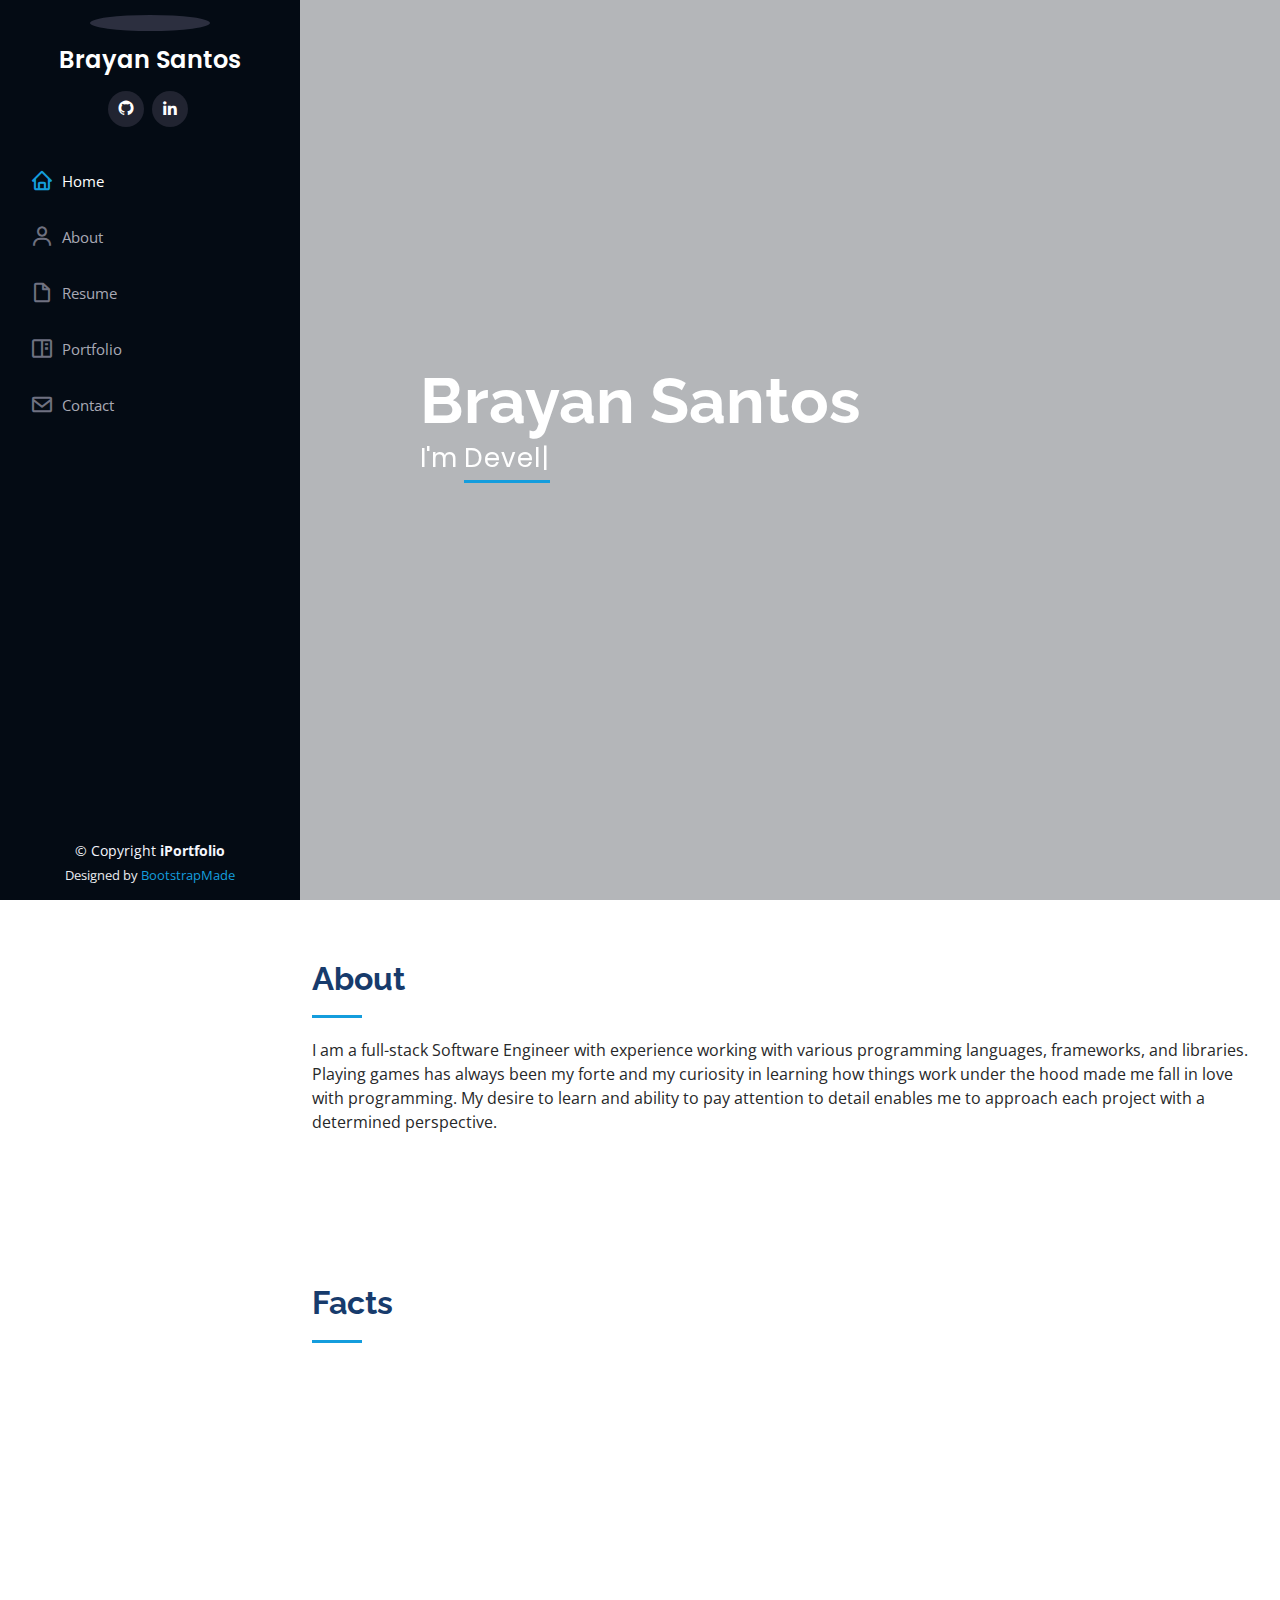
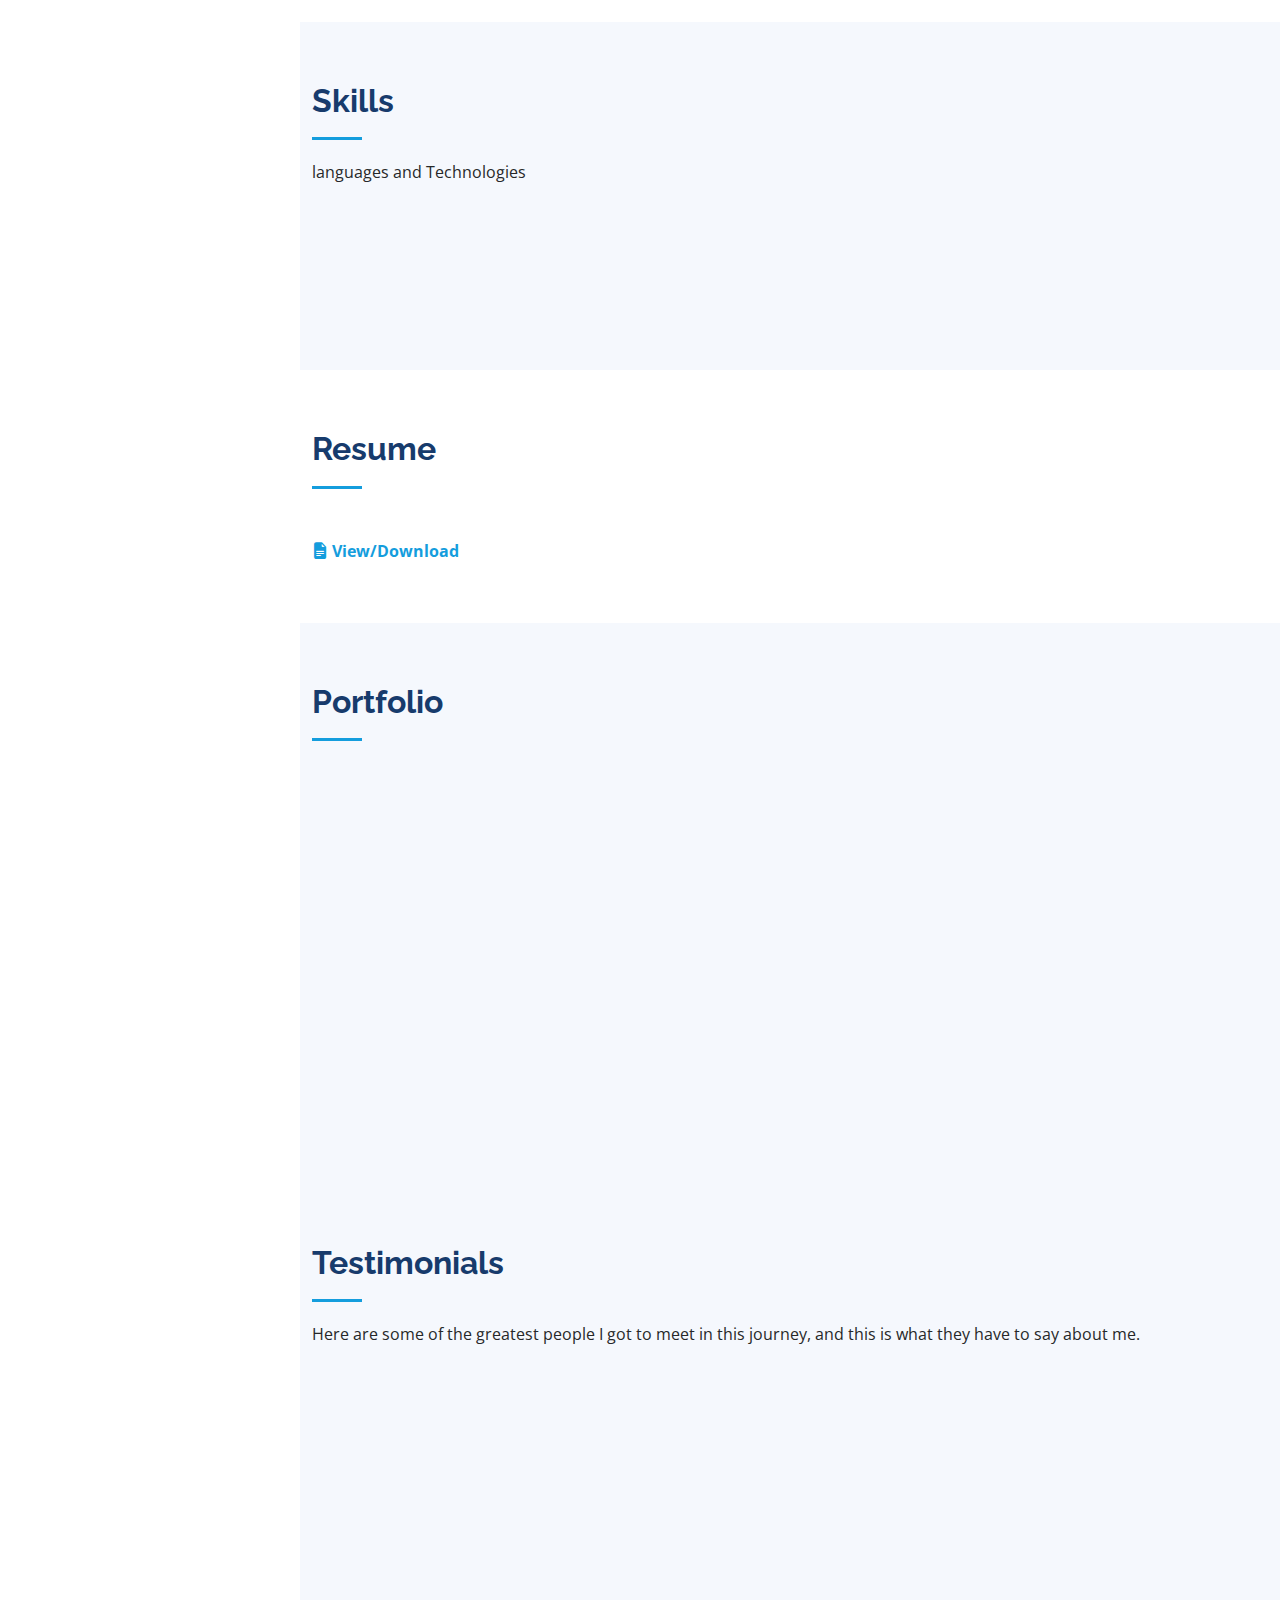
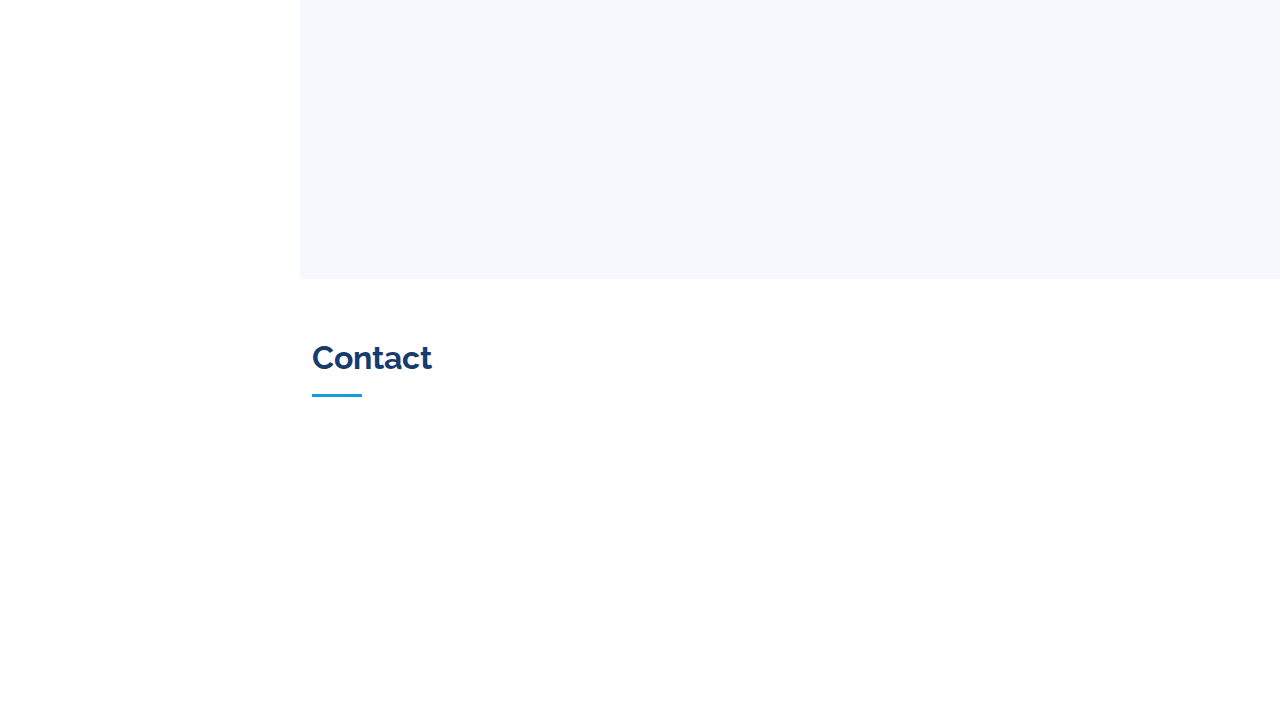
==== commit 9cfa30e2: "updated Portfolio" ====
--- a/index.html
+++ b/index.html
@@ -23,6 +23,8 @@
   <link href="assets/vendor/boxicons/css/boxicons.min.css" rel="stylesheet">
   <link href="assets/vendor/glightbox/css/glightbox.min.css" rel="stylesheet">
   <link href="assets/vendor/swiper/swiper-bundle.min.css" rel="stylesheet">
+  <link rel="stylesheet" href="https://cdn.jsdelivr.net/gh/devicons/devicon@v2.14.0/devicon.min.css">
+
 
   <!-- Template Main CSS File -->
   <link href="assets/css/style.css" rel="stylesheet">
@@ -36,7 +38,7 @@
 </head>
 
 <body>
-
+  <script src="https://cdn.jsdelivr.net/npm/bootstrap@5.1.3/dist/js/bootstrap.bundle.min.js" integrity="sha384-ka7Sk0Gln4gmtz2MlQnikT1wXgYsOg+OMhuP+IlRH9sENBO0LRn5q+8nbTov4+1p" crossorigin="anonymous"></script>
   <!-- ======= Mobile nav toggle button ======= -->
   <i class="bi bi-list mobile-nav-toggle d-xl-none"></i>
 
@@ -45,7 +47,7 @@
     <div class="d-flex flex-column">
 
       <div class="profile">
-        <img src="assets/img/IMG_1778.jpg" alt="" class="img-fluid rounded-circle">
+        <img src="assets/img/photo2.JPG" alt="" class="img-fluid rounded-circle">
         <h1 class="text-light"><a href="index.html">Brayan Santos</a></h1>
         <div class="social-links mt-3 text-center">
           <a href="https://github.com/braryansantos97" class="github"><i class="bx bxl-github"></i></a>
@@ -69,7 +71,7 @@
   <section id="hero" class="d-flex flex-column justify-content-center align-items-center">
     <div class="hero-container" data-aos="fade-in">
       <h1>Brayan Santos</h1>
-      <p>I'm <span class="typed" data-typed-items="Designer, Developer, Freelancer"></span></p>
+      <p>I'm <span class="typed" data-typed-items="Developer"></span></p>
     </div>
   </section><!-- End Hero -->
 
@@ -79,49 +81,15 @@
     <section id="about" class="about">
       <div class="container">
 
+
         <div class="section-title">
           <h2>About</h2>
           <p>
-            I am a Software Engineer with a background in HTML, CSS, and JavaScript. I tackle starting things from scratch by being creative.
-            I bring my passion for creating new things into each project.
-            My background in video games and my experience with software engineering enables me to approach each project with a special perspective.
+            I am a full-stack Software Engineer with experience working with various programming languages, frameworks, and libraries.
+            Playing games has always been my forte and my curiosity in learning how things work under the hood made me fall in love with programming.
+            My desire to learn and ability to pay attention to detail enables me to approach each project with a determined perspective.
           </p>
         </div>
-
-        <div class="row">
-          <div class="col-lg-4" data-aos="fade-right">
-            <img src="assets/img/IMG_1778.jpg" class="img-fluid" alt="">
-          </div>
-          <div class="col-lg-8 pt-4 pt-lg-0 content" data-aos="fade-left">
-            <h3>Software Engineer</h3>
-            <p class="fst-italic">
-              Lorem ipsum dolor sit amet, consectetur adipiscing elit, sed do eiusmod tempor incididunt ut labore et dolore
-              magna aliqua.
-            </p>
-            <div class="row">
-              <div class="col-lg-6">
-                <ul>
-                  <li><i class="bi bi-chevron-right"></i> <strong>Birthday:</strong> <span>3 Nov 1997</span></li>
-                  <li><i class="bi bi-chevron-right"></i> <strong>Website:</strong> <span>www.example.com</span></li>
-                  <li><i class="bi bi-chevron-right"></i> <strong>Phone:</strong> <span>+1 571 659 3630</span></li>
-                  <li><i class="bi bi-chevron-right"></i> <strong>City:</strong> <span>Virginia, USA</span></li>
-                </ul>
-              </div>
-              <div class="col-lg-6">
-                <ul>
-                  <li><i class="bi bi-chevron-right"></i> <strong>Age:</strong> <span>23</span></li>
-                  <li><i class="bi bi-chevron-right"></i> <strong>Degree:</strong> <span></span></li>
-                  <li><i class="bi bi-chevron-right"></i> <strong>Email:</strong> <span>santos.a.brayan97@gmail.com</span></li>
-                </ul>
-              </div>
-            </div>
-            <p>
-              Officiis eligendi itaque labore et dolorum mollitia officiis optio vero. Quisquam sunt adipisci omnis et ut. Nulla accusantium dolor incidunt officia tempore. Et eius omnis.
-              Cupiditate ut dicta maxime officiis quidem quia. Sed et consectetur qui quia repellendus itaque neque. Aliquid amet quidem ut quaerat cupiditate. Ab et eum qui repellendus omnis culpa magni laudantium dolores.
-            </p>
-          </div>
-        </div>
-
       </div>
     </section><!-- End About Section -->
 
@@ -131,7 +99,6 @@
 
         <div class="section-title">
           <h2>Facts</h2>
-          <p>Magnam dolores commodi suscipit. Necessitatibus eius consequatur ex aliquid fuga eum quidem. Sit sint consectetur velit. Quisquam quos quisquam cupiditate. Et nemo qui impedit suscipit alias ea. Quia fugiat sit in iste officiis commodi quidem hic quas.</p>
         </div>
 
         <div class="row no-gutters">
@@ -148,23 +115,23 @@
             <div class="count-box">
               <i class="bi bi-journal-richtext"></i>
               <span data-purecounter-start="0" data-purecounter-end="15" data-purecounter-duration="1" class="purecounter"></span>
-              <p><strong>Projects</strong> adipisci atque cum quia aut</p>
+              <p><strong>Projects</strong> </p>
             </div>
           </div>
 
           <div class="col-lg-3 col-md-6 d-md-flex align-items-md-stretch" data-aos="fade-up" data-aos-delay="200">
             <div class="count-box">
               <i class="bi bi-headset"></i>
-              <span data-purecounter-start="0" data-purecounter-end="400" data-purecounter-duration="1" class="purecounter"></span>
-              <p><strong>Hours Of Support</strong> aut commodi quaerat</p>
+              <span data-purecounter-start="0" data-purecounter-end="600" data-purecounter-duration="1" class="purecounter"></span>
+              <p><strong>Hours Of Support</strong> Customer Service</p>
             </div>
           </div>
 
           <div class="col-lg-3 col-md-6 d-md-flex align-items-md-stretch" data-aos="fade-up" data-aos-delay="300">
             <div class="count-box">
-              <i class="bi bi-people"></i>
-              <span data-purecounter-start="0" data-purecounter-end="2" data-purecounter-duration="1" class="purecounter"></span>
-              <p><strong>Hard Workers</strong> rerum asperiores dolor</p>
+              <i class="bi bi-clock"></i>
+              <span data-purecounter-start="0" data-purecounter-end="800" data-purecounter-duration="1" class="purecounter"></span>
+              <p><strong>coding Hours</strong> </p>
             </div>
           </div>
 
@@ -179,71 +146,87 @@
 
         <div class="section-title">
           <h2>Skills</h2>
-          <p>Magnam dolores commodi suscipit. Necessitatibus eius consequatur ex aliquid fuga eum quidem. Sit sint consectetur velit. Quisquam quos quisquam cupiditate. Et nemo qui impedit suscipit alias ea. Quia fugiat sit in iste officiis commodi quidem hic quas.</p>
-        </div>
-
-        <div class="row skills-content">
-
-          <div class="col-lg-6" data-aos="fade-up">
-
-            <div class="progress">
-              <span class="skill">HTML <i class="val">100%</i></span>
-              <div class="progress-bar-wrap">
-                <div class="progress-bar" role="progressbar" aria-valuenow="100" aria-valuemin="0" aria-valuemax="100"></div>
-              </div>
-            </div>
-
-            <div class="progress">
-              <span class="skill">CSS <i class="val">75%</i></span>
-              <div class="progress-bar-wrap">
-                <div class="progress-bar" role="progressbar" aria-valuenow="75" aria-valuemin="0" aria-valuemax="100"></div>
-              </div>
-            </div>
-
-            <div class="progress">
-              <span class="skill">JavaScript <i class="val">75%</i></span>
-              <div class="progress-bar-wrap">
-                <div class="progress-bar" role="progressbar" aria-valuenow="75" aria-valuemin="0" aria-valuemax="100"></div>
-              </div>
-            </div>
-
-            <div class="progress">
-              <span class="skill">Node.Js <i class="val">65%</i></span>
-              <div class="progress-bar-wrap">
-                <div class="progress-bar" role="progressbar" aria-valuenow="65" aria-valuemin="0" aria-valuemax="100"></div>
-              </div>
-            </div>
-
-          </div>
-
-          <div class="col-lg-6" data-aos="fade-up" data-aos-delay="100">
-
-            <div class="progress">
-              <span class="skill">React <i class="val">65%</i></span>
-              <div class="progress-bar-wrap">
-                <div class="progress-bar" role="progressbar" aria-valuenow="65" aria-valuemin="0" aria-valuemax="100"></div>
-              </div>
-            </div>
-
-            <div class="progress">
-              <span class="skill">Phyton <i class="val">50%</i></span>
-              <div class="progress-bar-wrap">
-                <div class="progress-bar" role="progressbar" aria-valuenow="50" aria-valuemin="0" aria-valuemax="100"></div>
-              </div>
-            </div>
-
-            <div class="progress">
-              <span class="skill">express <i class="val">65%</i></span>
-              <div class="progress-bar-wrap">
-                <div class="progress-bar" role="progressbar" aria-valuenow="65" aria-valuemin="0" aria-valuemax="100"></div>
-              </div>
-            </div>
-
-            <div class="progress">
-              <span class="skill">Jira <i class="val">50%</i></span>
-              <div class="progress-bar-wrap">
-                <div class="progress-bar" role="progressbar" aria-valuenow="50" aria-valuemin="0" aria-valuemax="100"></div>
-              </div>
+          <p>languages and Technologies</p>
+        </div>
+
+        <div class="row">
+          <div class="col-lg-3 col-md-6 flex align-items-md-stretch" data-aos="fade-up">
+
+              <div class="skill-box">
+                <i class="devicon-html5-plain-wordmark colored"></i>
+                <span class="skill"><strong>HTML</strong> </span>
+              </div>
+
+              <div class="skill-box">
+                <i class="devicon-css3-plain colored"></i>
+                <span class="skill"><strong>CSS3</strong> </span>
+              </div>
+
+              <div class="skill-box">
+                <i class="devicon-javascript-plain colored"></i>
+                <span class="skill"><strong>Javascript</strong> </span>
+              </div>
+
+              <div class="skill-box">
+                <i class="devicon-python-plain-wordmark colored"></i>
+                <span class="skill"><strong>Phyton</strong> </span>
+              </div>
+
+          </div>
+
+          <div class="col-lg-3 col-md-6 flex align-items-md-stretch" data-aos="fade-up">
+
+            <div class="skill-box">
+              <i class="devicon-react-original-wordmark colored"></i>
+              <span class="skill"><strong>React</strong> </span>
+            </div>
+
+            <div class="skill-box">
+              <i class="devicon-svelte-plain colored"></i>
+              <span class="skill"><strong>Svelte</strong> </span>
+            </div>
+
+            <div class="skill-box">
+              <i class="devicon-bootstrap-plain colored"></i>
+              <span class="skill"><strong>Bootstrap</strong> </span>
+            </div>
+
+            <div class="skill-box">
+              <i class="devicon-jira-plain-wordmark colored"></i>
+              <span class="skill"><strong>Jira</strong> </span>
+            </div>
+
+          </div>
+
+          <div class="col-lg-3 col-md-6 flex align-items-md-stretch" data-aos="fade-up">
+
+            <div class="skill-box">
+              <i class="devicon-nodejs-plain colored"></i>
+              <span class="skill"><strong>Nodejs</strong> </span>
+            </div>
+
+            <div class="skill-box">
+              <i class="devicon-express-original colored"></i>
+              <span class="skill"><strong>express</strong> </span>
+            </div>
+
+            <div class="skill-box">
+              <i class="devicon-heroku-original colored"></i>
+              <span class="skill"><strong>Heroku</strong> </span>
+            </div>
+
+            <div class="skill-box">
+              <i class="devicon-mongodb-plain-wordmark colored"></i>
+              <span class="skill"><strong>Mongodb</strong> </span>
+            </div>
+
+          </div>
+
+          <div class="col-lg-3 col-md-6 flex align-items-md-stretch" data-aos="fade-up">
+
+            <div class="skill-box">
+              <i class="devicon-django-plain colored"></i>
+              <span class="skill"><strong>django</strong> </span>
             </div>
 
           </div>
@@ -259,62 +242,16 @@
 
         <div class="section-title">
           <h2>Resume</h2>
-          <p>Magnam dolores commodi suscipit. Necessitatibus eius consequatur ex aliquid fuga eum quidem. Sit sint consectetur velit. Quisquam quos quisquam cupiditate. Et nemo qui impedit suscipit alias ea. Quia fugiat sit in iste officiis commodi quidem hic quas.</p>
-        </div>
-
-        <div class="row">
-          <div class="col-lg-6" data-aos="fade-up">
-            <h3 class="resume-title">Sumary</h3>
-            <div class="resume-item pb-0">
-              <h4>Brayan Santos</h4>
-              <p><em>Innovative and deadline-driven Graphic Designer with 3+ years of experience designing and developing user-centered digital/print marketing material from initial concept to final, polished deliverable.</em></p>
-              <ul>
-                <li>4992 Landover ct,Woodbridge, VA</li>
-                <li>(571) 659-3630</li>
-                <li>santos.a.brayan97@gmail.com</li>
-              </ul>
-            </div>
-
-            <h3 class="resume-title">Education</h3>
-            <div class="resume-item">
-              <h4>Software Engineering Immersive</h4>
-              <h5>2021 - 2021</h5>
-              <p><em>General Assembly</em></p>
-              <p>Qui deserunt veniam. Et sed aliquam labore tempore sed quisquam iusto autem sit. Ea vero voluptatum qui ut dignissimos deleniti nerada porti sand markend</p>
-            </div>
-            <div class="resume-item">
-              <h4>High School diploma</h4>
-              <h5>2015 - 2018</h5>
-              <p><em>C.D Hylton High School</em></p>
-              <p>Quia nobis sequi est occaecati aut. Repudiandae et iusto quae reiciendis et quis Eius vel ratione eius unde vitae rerum voluptates asperiores voluptatem Earum molestiae consequatur neque etlon sader mart dila</p>
-            </div>
-          </div>
-          <div class="col-lg-6" data-aos="fade-up" data-aos-delay="100">
-            <h3 class="resume-title">Professional Experience</h3>
-            <div class="resume-item">
-              <h4>Senior graphic design specialist</h4>
-              <h5>2019 - Present</h5>
-              <p><em>Experion, New York, NY </em></p>
-              <ul>
-                <li>Lead in the design, development, and implementation of the graphic, layout, and production communication materials</li>
-                <li>Delegate tasks to the 7 members of the design team and provide counsel on all aspects of the project. </li>
-                <li>Supervise the assessment of all graphic materials in order to ensure quality and accuracy of the design</li>
-                <li>Oversee the efficient use of production project budgets ranging from $2,000 - $25,000</li>
-              </ul>
-            </div>
-            <div class="resume-item">
-              <h4>Graphic design specialist</h4>
-              <h5>2017 - 2018</h5>
-              <p><em>Stepping Stone Advertising, New York, NY</em></p>
-              <ul>
-                <li>Developed numerous marketing programs (logos, brochures,infographics, presentations, and advertisements).</li>
-                <li>Managed up to 5 projects or tasks at a given time while under pressure</li>
-                <li>Recommended and consulted with clients on the most appropriate graphic design</li>
-                <li>Created 4+ design presentations and proposals a month for clients and account managers</li>
-              </ul>
-            </div>
-          </div>
-        </div>
+        </div>
+
+        <div class="resume-box">
+          <a href="assets/documents/brayan-santos-ga.pdf">
+          <i class="bi bi-file-earmark-text-fill"></i>
+          <span class="skill"><strong>View/Download</strong> </span>
+          </a>
+        </div>
+
+
 
       </div>
     </section><!-- End Resume Section -->
@@ -325,16 +262,15 @@
 
         <div class="section-title">
           <h2>Portfolio</h2>
-          <p>Magnam dolores commodi suscipit. Necessitatibus eius consequatur ex aliquid fuga eum quidem. Sit sint consectetur velit. Quisquam quos quisquam cupiditate. Et nemo qui impedit suscipit alias ea. Quia fugiat sit in iste officiis commodi quidem hic quas.</p>
         </div>
 
         <div class="row" data-aos="fade-up">
           <div class="col-lg-12 d-flex justify-content-center">
             <ul id="portfolio-flters">
               <li data-filter="*" class="filter-active">All</li>
-              <li data-filter=".filter-app">App</li>
+              <!-- <li data-filter=".filter-app">App</li>
               <li data-filter=".filter-card">Card</li>
-              <li data-filter=".filter-web">Web</li>
+              <li data-filter=".filter-web">Web</li> -->
             </ul>
           </div>
         </div>
@@ -345,8 +281,28 @@
             <div class="portfolio-wrap">
               <img src="assets/img/portfolio/Screen Shot 2021-09-15 at 12.10.08 PM.png" class="img-fluid" alt="">
               <div class="portfolio-links">
-                <a href="https://bookmarks-santos.herokuapp.com/"><i class="bx bx-plus"></i></a>
-                <a href="portfolio-details.html" title="More Details"><i class="bx bx-link"></i></a>
+                <a href="https://bookmarks-santos.herokuapp.com/"><i class="bx bx-link"></i></a>
+                <a href="bookmarks.html" title="More Details"><i class="bx bi-info"></i></a>
+              </div>
+            </div>
+          </div>
+
+          <div class="col-lg-4 col-md-6 portfolio-item filter-card">
+            <div class="portfolio-wrap">
+              <img src="assets/img/portfolio/Screen Shot 2021-10-11 at 8.40.15 PM.png" class="img-fluid" alt="">
+              <div class="portfolio-links">
+                <a href="https://noetic-talk-full.herokuapp.com/"><i class="bx bx-link"></i></a>
+                <a href="noetic-talk.html" title="More Details"><i class="bx bi-info"></i></a>
+              </div>
+            </div>
+          </div>
+
+          <div class="col-lg-4 col-md-6 portfolio-item filter-app">
+            <div class="portfolio-wrap">
+              <img src="assets/img/portfolio/Screen Shot 2021-10-11 at 6.56.42 PM.png" class="img-fluid" alt="">
+              <div class="portfolio-links">
+                <a href="https://movies-pedia.herokuapp.com/"><i class="bx bx-link"></i></a>
+                <a href="movie-pedia.html" title="More Details"><i class="bx bi-info"></i></a>
               </div>
             </div>
           </div>
@@ -355,31 +311,13 @@
             <div class="portfolio-wrap">
               <img src="assets/img/portfolio/Screen Shot 2021-09-15 at 11.29.41 AM.png" class="img-fluid" alt="">
               <div class="portfolio-links">
-                <a href="https://gigis-outlet-llc.herokuapp.com/"><i class="bx bx-plus"></i></a>
-                <a href="portfolio-details.html" title="More Details"><i class="bx bx-link"></i></a>
-              </div>
-            </div>
-          </div>
-
-          <div class="col-lg-4 col-md-6 portfolio-item filter-app">
-            <div class="portfolio-wrap">
-              <img src="assets/img/portfolio/Screen Shot 2021-09-15 at 12.02.04 PM.png" class="img-fluid" alt="">
-              <div class="portfolio-links">
-                <a href="https://cff8k.csb.app/"><i class="bx bx-plus"></i></a>
-                <a href="portfolio-details.html" title="More Details"><i class="bx bx-link"></i></a>
-              </div>
-            </div>
-          </div>
-
-          <div class="col-lg-4 col-md-6 portfolio-item filter-card">
-            <div class="portfolio-wrap">
-              <img src="assets/img/portfolio/Screen Shot 2021-09-15 at 12.01.05 PM.png" class="img-fluid" alt="">
-              <div class="portfolio-links">
-                <a href="https://n7s6l.csb.app/"><i class="bx bx-plus"></i></a>
-                <a href="portfolio-details.html" title="More Details"><i class="bx bx-link"></i></a>
-              </div>
-            </div>
-          </div>
+                <a href="https://gigis-outlet-llc.herokuapp.com/"><i class="bx bx-link"></i></a>
+                <a href="gigis-outlet.html" title="More Details"><i class="bx bi-info"></i></a>
+              </div>
+            </div>
+          </div>
+
+
 
           <!-- <div class="col-lg-4 col-md-6 portfolio-item filter-web">
             <div class="portfolio-wrap">
@@ -406,7 +344,8 @@
 
         <div class="section-title">
           <h2>Testimonials</h2>
-          <p>Magnam dolores commodi suscipit. Necessitatibus eius consequatur ex aliquid fuga eum quidem. Sit sint consectetur velit. Quisquam quos quisquam cupiditate. Et nemo qui impedit suscipit alias ea. Quia fugiat sit in iste officiis commodi quidem hic quas.</p>
+          <p>Here are some of the greatest people I got to meet in this journey,
+            and this is what they have to say about me.</p>
         </div>
 
         <div class="testimonials-slider swiper-container" data-aos="fade-up" data-aos-delay="100">
@@ -450,33 +389,6 @@
                 <h4>Store Owner</h4>
               </div>
             </div><!-- End testimonial item -->
-
-            <div class="swiper-slide">
-              <div class="testimonial-item" data-aos="fade-up" data-aos-delay="300">
-                <p>
-                  <i class="bx bxs-quote-alt-left quote-icon-left"></i>
-                  Fugiat enim eram quae cillum dolore dolor amet nulla culpa multos export minim fugiat minim velit minim dolor enim duis veniam ipsum anim magna sunt elit fore quem dolore labore illum veniam.
-                  <i class="bx bxs-quote-alt-right quote-icon-right"></i>
-                </p>
-                <img src="assets/img/testimonials/testimonials-4.jpg" class="testimonial-img" alt="">
-                <h3>Matt Brandon</h3>
-                <h4>Freelancer</h4>
-              </div>
-            </div><!-- End testimonial item -->
-
-            <div class="swiper-slide">
-              <div class="testimonial-item" data-aos="fade-up" data-aos-delay="400">
-                <p>
-                  <i class="bx bxs-quote-alt-left quote-icon-left"></i>
-                  Quis quorum aliqua sint quem legam fore sunt eram irure aliqua veniam tempor noster veniam enim culpa labore duis sunt culpa nulla illum cillum fugiat legam esse veniam culpa fore nisi cillum quid.
-                  <i class="bx bxs-quote-alt-right quote-icon-right"></i>
-                </p>
-                <img src="assets/img/testimonials/testimonials-5.jpg" class="testimonial-img" alt="">
-                <h3>John Larson</h3>
-                <h4>Entrepreneur</h4>
-              </div>
-            </div><!-- End testimonial item -->
-
           </div>
           <div class="swiper-pagination"></div>
         </div>
@@ -490,62 +402,22 @@
 
         <div class="section-title">
           <h2>Contact</h2>
-          <p>Magnam dolores commodi suscipit. Necessitatibus eius consequatur ex aliquid fuga eum quidem. Sit sint consectetur velit. Quisquam quos quisquam cupiditate. Et nemo qui impedit suscipit alias ea. Quia fugiat sit in iste officiis commodi quidem hic quas.</p>
-        </div>
-
-        <div class="row" data-aos="fade-in">
+          <p></p>
+        </div>
+
+        <div class="row justify-content-center" data-aos="fade-in">
 
           <div class="col-lg-5 d-flex align-items-stretch">
             <div class="info">
-              <div class="address">
-                <i class="bi bi-geo-alt"></i>
-                <h4>Location:</h4>
-                <p>4992 Landover ct, Woodbridge, VA 22193</p>
-              </div>
 
               <div class="email">
                 <i class="bi bi-envelope"></i>
                 <h4>Email:</h4>
-                <p>santos.a.brayan97@gmail.com</p>
-              </div>
-
-              <div class="phone">
-                <i class="bi bi-phone"></i>
-                <h4>Call:</h4>
-                <p>+1 571 659 3630</p>
-              </div>
-
-            </div>
-
-          </div>
-
-          <div class="col-lg-7 mt-5 mt-lg-0 d-flex align-items-stretch">
-            <form action="forms/contact.php" method="post" role="form" class="php-email-form">
-              <div class="row">
-                <div class="form-group col-md-6">
-                  <label for="name">Your Name</label>
-                  <input type="text" name="name" class="form-control" id="name" required>
-                </div>
-                <div class="form-group col-md-6">
-                  <label for="name">Your Email</label>
-                  <input type="email" class="form-control" name="email" id="email" required>
-                </div>
-              </div>
-              <div class="form-group">
-                <label for="name">Subject</label>
-                <input type="text" class="form-control" name="subject" id="subject" required>
-              </div>
-              <div class="form-group">
-                <label for="name">Message</label>
-                <textarea class="form-control" name="message" rows="10" required></textarea>
-              </div>
-              <div class="my-3">
-                <div class="loading">Loading</div>
-                <div class="error-message"></div>
-                <div class="sent-message">Your message has been sent. Thank you!</div>
-              </div>
-              <div class="text-center"><button type="submit">Send Message</button></div>
-            </form>
+                <p>santos.c.bra@gmail.com</p>
+              </div>
+
+            </div>
+
           </div>
 
         </div>
@@ -557,6 +429,7 @@
 
   <!-- ======= Footer ======= -->
   <footer id="footer">
+
     <div class="container">
       <div class="copyright">
         &copy; Copyright <strong><span>iPortfolio</span></strong>
@@ -569,6 +442,7 @@
         Designed by <a href="https://bootstrapmade.com/">BootstrapMade</a>
       </div>
     </div>
+
   </footer><!-- End  Footer -->
 
   <a href="#" class="back-to-top d-flex align-items-center justify-content-center"><i class="bi bi-arrow-up-short"></i></a>
@@ -587,6 +461,7 @@
   <!-- Template Main JS File -->
   <script src="assets/js/main.js"></script>
 
+
 </body>
 
 </html>
--- a/assets/css/style.css
+++ b/assets/css/style.css
@@ -213,7 +213,7 @@
 #hero {
   width: 100%;
   height: 100vh;
-  background: url("../img/IMG_1778 2.jpg") top center;
+  background: url("../img/photo.JPG") top center;
   background-size: contain;
 }
 
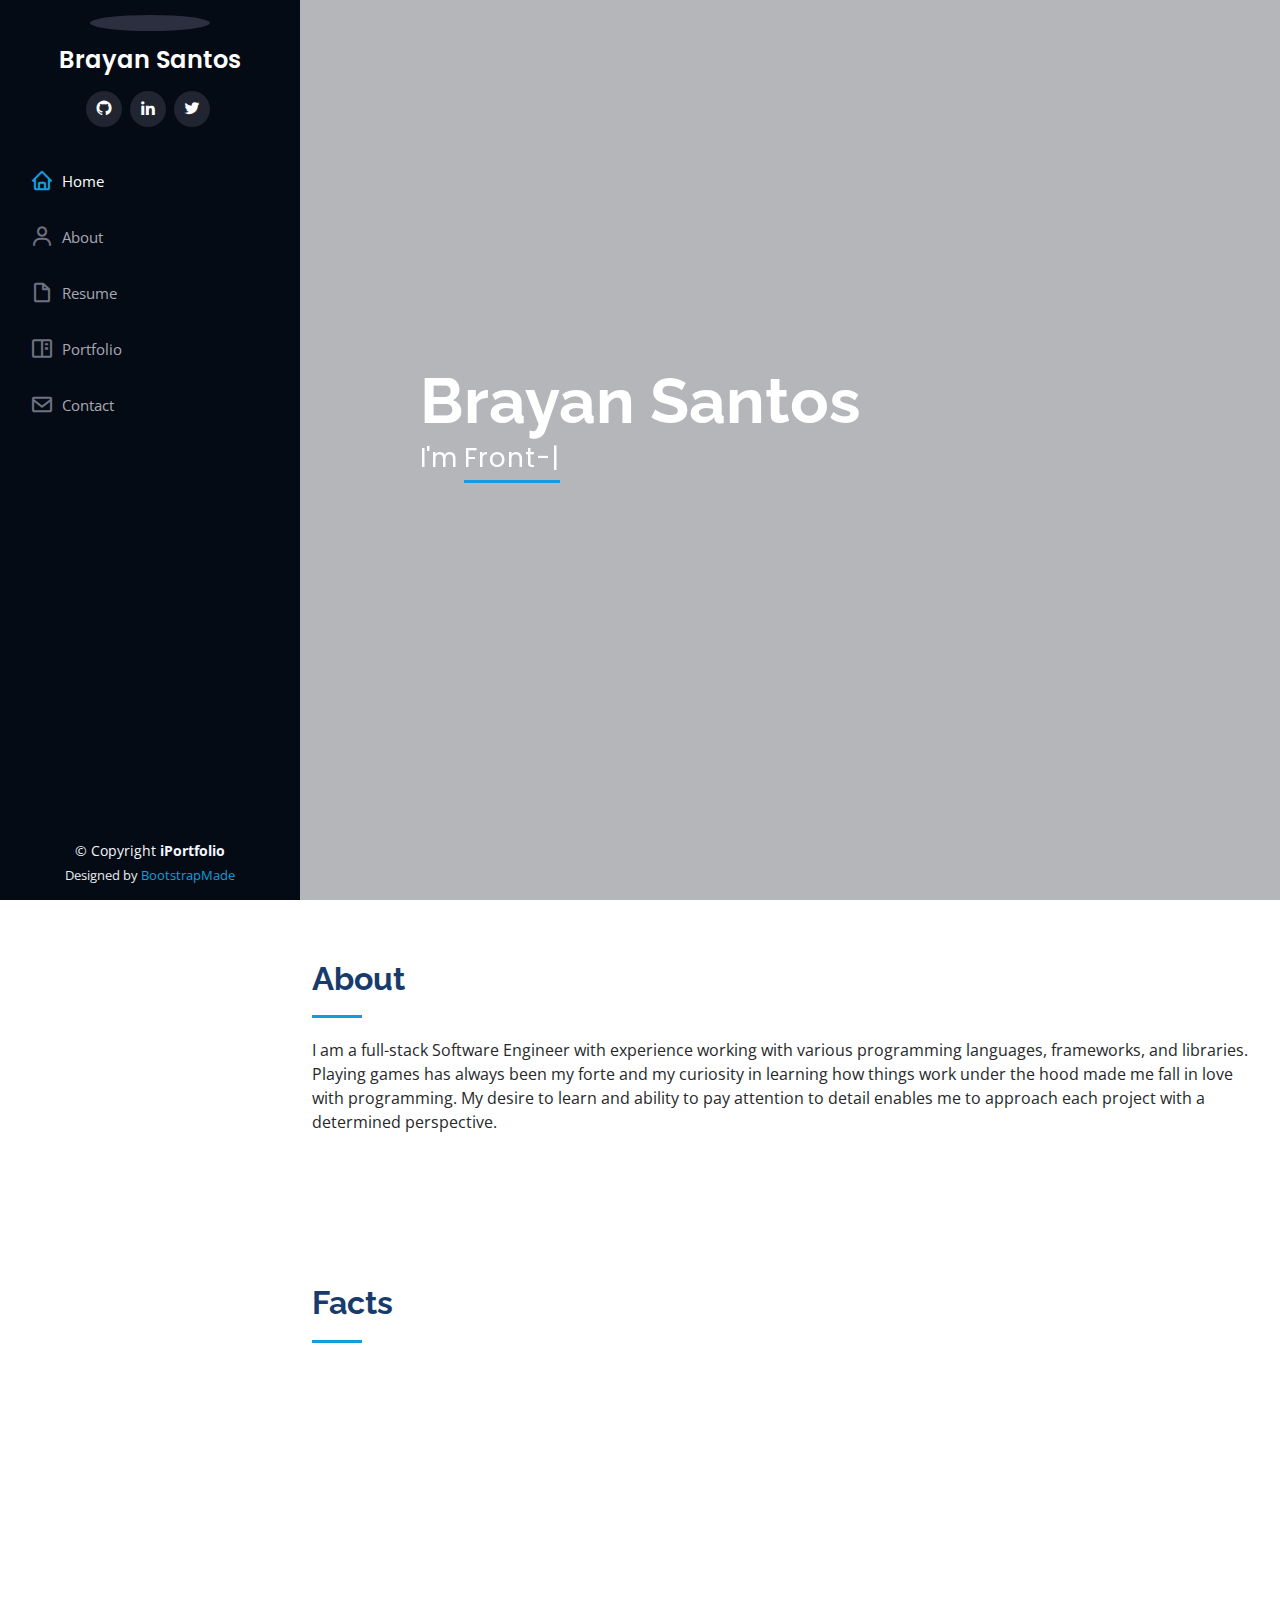
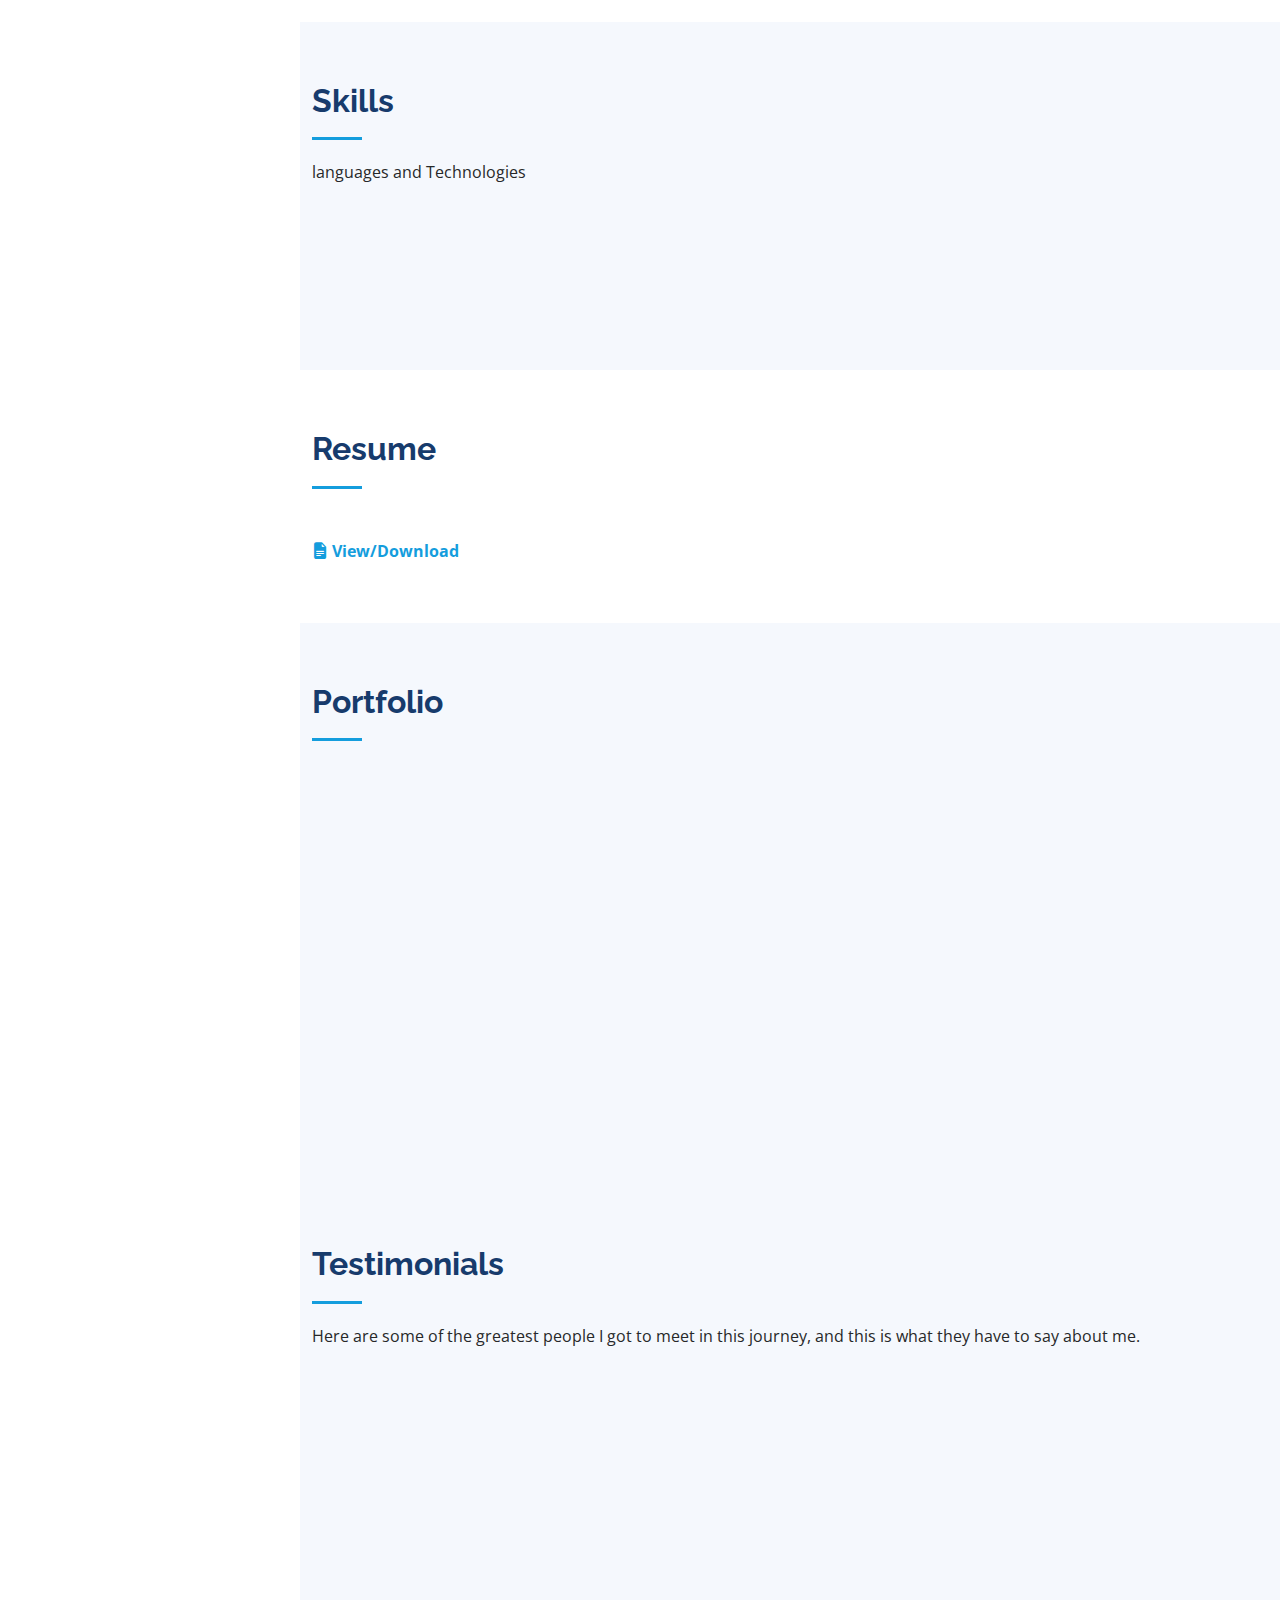
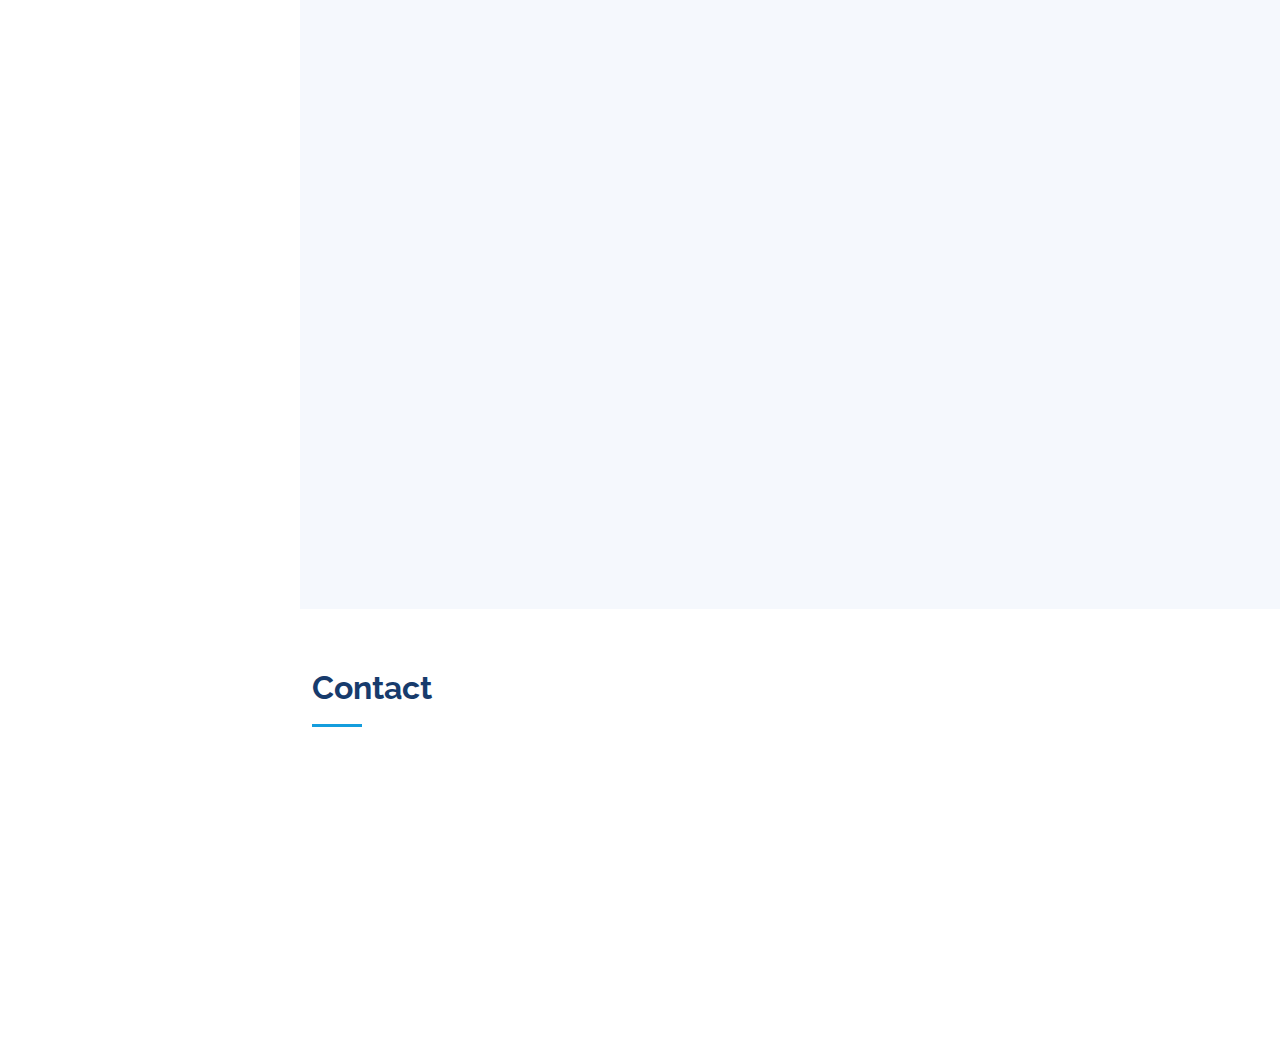
==== commit 9e0656ff: "updated favicon, meta tags, and added images" ====
--- a/index.html
+++ b/index.html
@@ -9,9 +9,16 @@
   <meta content="" name="description">
   <meta content="" name="keywords">
 
+  <meta property='og:title' content='Brayan Santos Portfolio' />
+  <meta property='og:image' content='assets/img/photo2.JPG' />
+  <meta property='og:description' content='Brayan Santos Software Engineer Portfolio' />
+  <meta property='og:url' content='https://braryansantos97.github.io/portfolio/' />
+
   <!-- Favicons -->
-  <link href="assets/img/favicon.png" rel="icon">
-  <link href="assets/img/apple-touch-icon.png" rel="apple-touch-icon">
+  <link rel="apple-touch-icon" sizes="180x180" href="assets/img/apple-touch-icon.png">
+  <link rel="icon" type="image/png" sizes="32x32" href="assets/img/favicon-32x32.png">
+  <link rel="icon" type="image/png" sizes="16x16" href="assets/img/favicon-16x16.png">
+  <link rel="manifest" href="/site.webmanifest">
 
   <!-- Google Fonts -->
   <link href="https://fonts.googleapis.com/css?family=Open+Sans:300,300i,400,400i,600,600i,700,700i|Raleway:300,300i,400,400i,500,500i,600,600i,700,700i|Poppins:300,300i,400,400i,500,500i,600,600i,700,700i" rel="stylesheet">
@@ -52,6 +59,8 @@
         <div class="social-links mt-3 text-center">
           <a href="https://github.com/braryansantos97" class="github"><i class="bx bxl-github"></i></a>
           <a href="https://www.linkedin.com/in/brayan-santos/" class="linkedin"><i class="bx bxl-linkedin"></i></a>
+          <a href="https://twitter.com/santos_c_b" class="linkedin"><i class="bx bxl-twitter"></i></a>
+
         </div>
       </div>
 
@@ -71,7 +80,7 @@
   <section id="hero" class="d-flex flex-column justify-content-center align-items-center">
     <div class="hero-container" data-aos="fade-in">
       <h1>Brayan Santos</h1>
-      <p>I'm <span class="typed" data-typed-items="Developer"></span></p>
+      <p>I'm <span class="typed" data-typed-items="Front-End Developer, Back-End Developer, Full-stack software Engineer"></span></p>
     </div>
   </section><!-- End Hero -->
 
@@ -279,7 +288,7 @@
 
           <div class="col-lg-4 col-md-6 portfolio-item filter-app">
             <div class="portfolio-wrap">
-              <img src="assets/img/portfolio/Screen Shot 2021-09-15 at 12.10.08 PM.png" class="img-fluid" alt="">
+              <img src="assets/img/portfolio/Screen Shot 2021-11-04 at 5.16.24 PM.png" class="img-fluid" alt="">
               <div class="portfolio-links">
                 <a href="https://bookmarks-santos.herokuapp.com/"><i class="bx bx-link"></i></a>
                 <a href="bookmarks.html" title="More Details"><i class="bx bi-info"></i></a>
@@ -309,7 +318,7 @@
 
           <div class="col-lg-4 col-md-6 portfolio-item filter-web">
             <div class="portfolio-wrap">
-              <img src="assets/img/portfolio/Screen Shot 2021-09-15 at 11.29.41 AM.png" class="img-fluid" alt="">
+              <img src="assets/img/portfolio/Screen Shot 2021-11-04 at 5.17.25 PM.png" class="img-fluid" alt="">
               <div class="portfolio-links">
                 <a href="https://gigis-outlet-llc.herokuapp.com/"><i class="bx bx-link"></i></a>
                 <a href="gigis-outlet.html" title="More Details"><i class="bx bi-info"></i></a>
@@ -355,12 +364,12 @@
               <div class="testimonial-item" data-aos="fade-up">
                 <p>
                   <i class="bx bxs-quote-alt-left quote-icon-left"></i>
-                  Proin iaculis purus consequat sem cure digni ssim donec porttitora entum suscipit rhoncus. Accusantium quam, ultricies eget id, aliquam eget nibh et. Maecen aliquam, risus at semper.
+                  Brayan Santos is an incredibly passionate and capable software engineer. I had the pleasure of leading Brayan through the beginning of his journey as an engineer. He showed a strong acumen for both frontend and backend development, as well as the ability to lead others by example. Brayan was always present in class, always asked questions, always answered my questions, wasn't afraid to learn new things & experiment, and always made an effort to give his all to education. Brayan has my highest recommendation, this is an engineer who will be a Senior or Staff Engineer one day.
                   <i class="bx bxs-quote-alt-right quote-icon-right"></i>
                 </p>
-                <img src="assets/img/testimonials/testimonials-1.jpg" class="testimonial-img" alt="">
-                <h3>Saul Goodman</h3>
-                <h4>Ceo &amp; Founder</h4>
+                <img src="assets/img/testimonials/Arthur.jpeg" class="testimonial-img" alt="">
+                <h3>Arthur Bernier Jr</h3>
+                <h4>Technical Co-Founder at Seventh Ave Inc and CEO of Progress and Fortune LLC</h4>
               </div>
             </div><!-- End testimonial item -->
 
@@ -368,12 +377,13 @@
               <div class="testimonial-item" data-aos="fade-up" data-aos-delay="100">
                 <p>
                   <i class="bx bxs-quote-alt-left quote-icon-left"></i>
-                  Export tempor illum tamen malis malis eram quae irure esse labore quem cillum quid cillum eram malis quorum velit fore eram velit sunt aliqua noster fugiat irure amet legam anim culpa.
+                  While Brayan was a student of mine, I was thoroughly impressed by his work ethic, curiosity and drive to succeed— All great qualities
+                  for any software engineer to have. Brayan has a ton of potential and any organization would be lucky to have him.
                   <i class="bx bxs-quote-alt-right quote-icon-right"></i>
                 </p>
-                <img src="assets/img/testimonials/testimonials-2.jpg" class="testimonial-img" alt="">
-                <h3>Sara Wilsson</h3>
-                <h4>Designer</h4>
+                <img src="assets/img/testimonials/Sean.jpeg" class="testimonial-img" alt="">
+                <h3>Sean O'Brien</h3>
+                <h4>Developer Support Engineer at Amazon Web Services (AWS)</h4>
               </div>
             </div><!-- End testimonial item -->
 
@@ -381,12 +391,12 @@
               <div class="testimonial-item" data-aos="fade-up" data-aos-delay="200">
                 <p>
                   <i class="bx bxs-quote-alt-left quote-icon-left"></i>
-                  Enim nisi quem export duis labore cillum quae magna enim sint quorum nulla quem veniam duis minim tempor labore quem eram duis noster aute amet eram fore quis sint minim.
+                  Having a good questioning attitude is what comes to mind when I think about Brayan Santos. I’ve had the pleasure of knowing Santos for nearly a year now, during attending a Software Engineering Immersive program at General Assembly. Above all, I was impressed with Santos’s ability to handle the load of being a team leader. And, of course, his ability to handle everything that came his way, and seek help when necessary. Santos would be a true asset for any positions requiring a Full-Stack Developer and its without hesitation that I recommend Santos.
                   <i class="bx bxs-quote-alt-right quote-icon-right"></i>
                 </p>
-                <img src="assets/img/testimonials/testimonials-3.jpg" class="testimonial-img" alt="">
-                <h3>Jena Karlis</h3>
-                <h4>Store Owner</h4>
+                <img src="assets/img/testimonials/jason-hargrove-linkedin-profile.jpg" class="testimonial-img" alt="">
+                <h3>Jason Hargrove</h3>
+                <h4>Software Engineer</h4>
               </div>
             </div><!-- End testimonial item -->
           </div>
